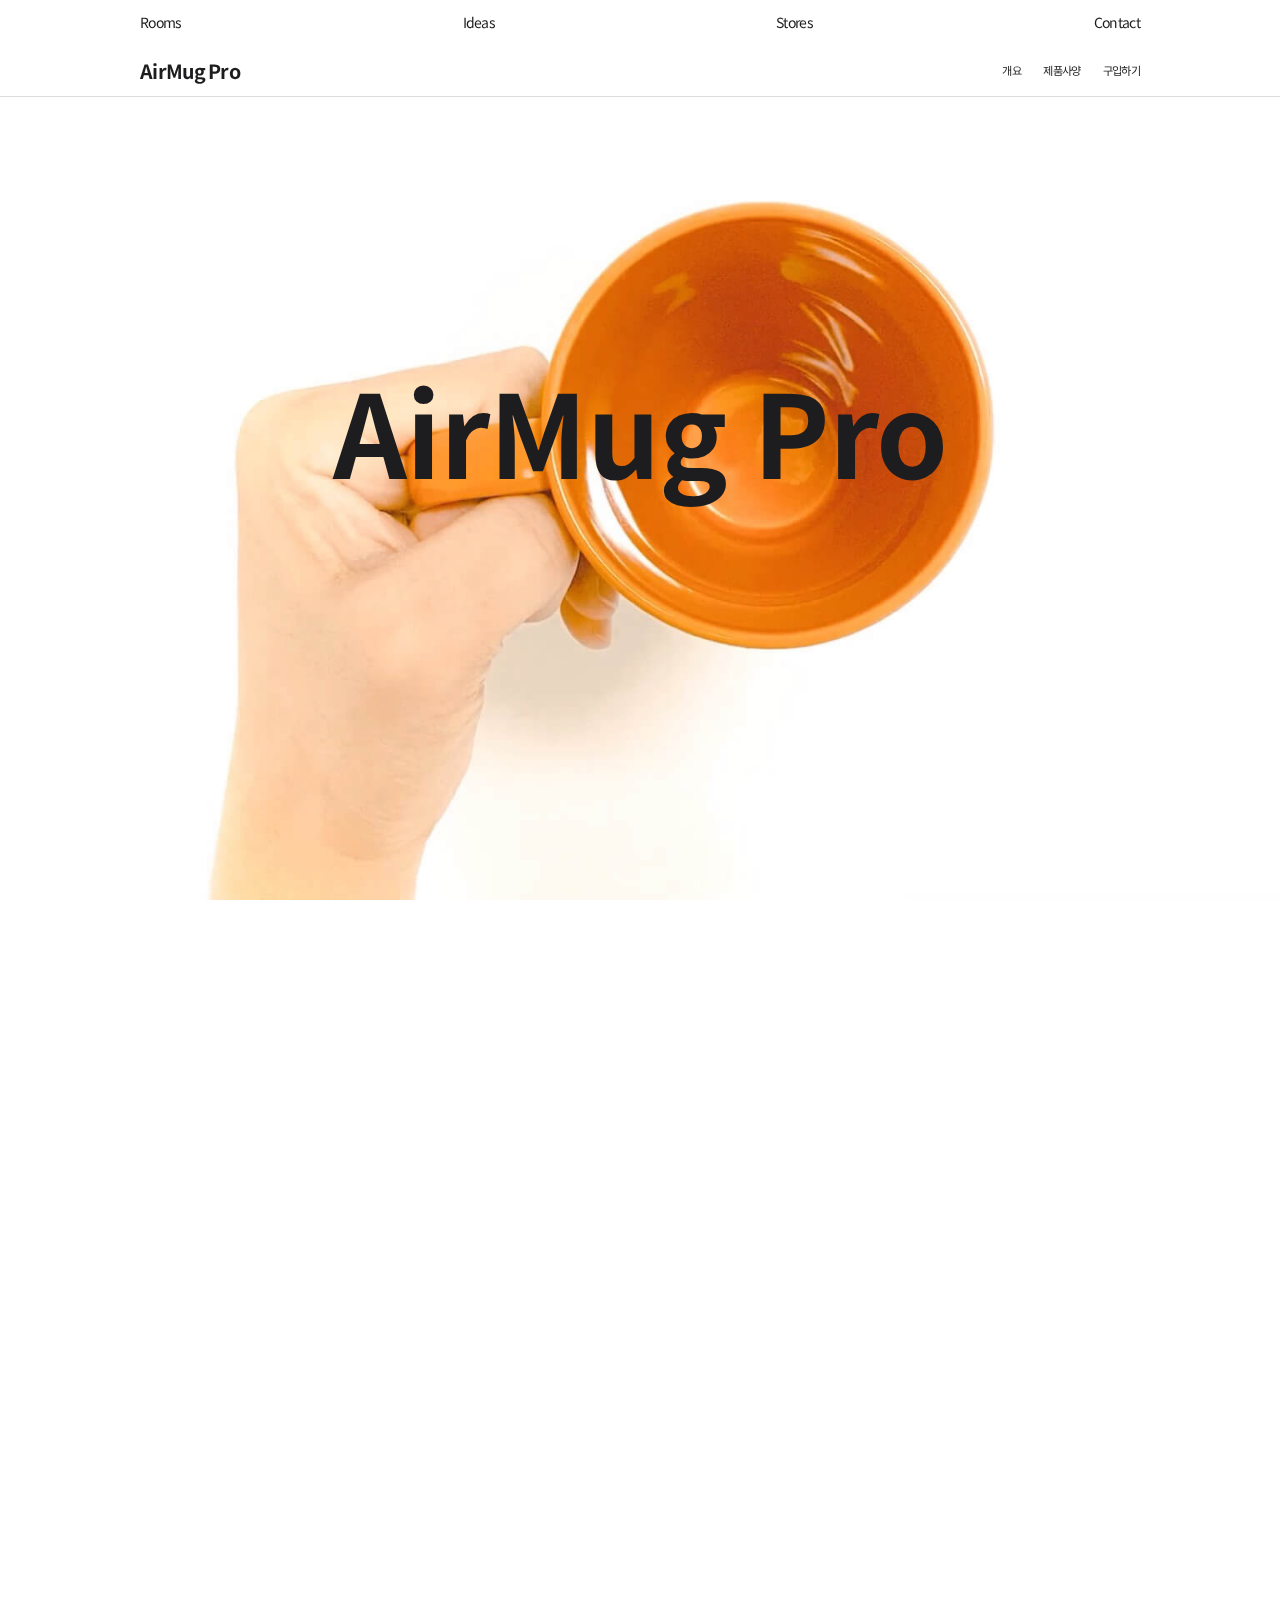
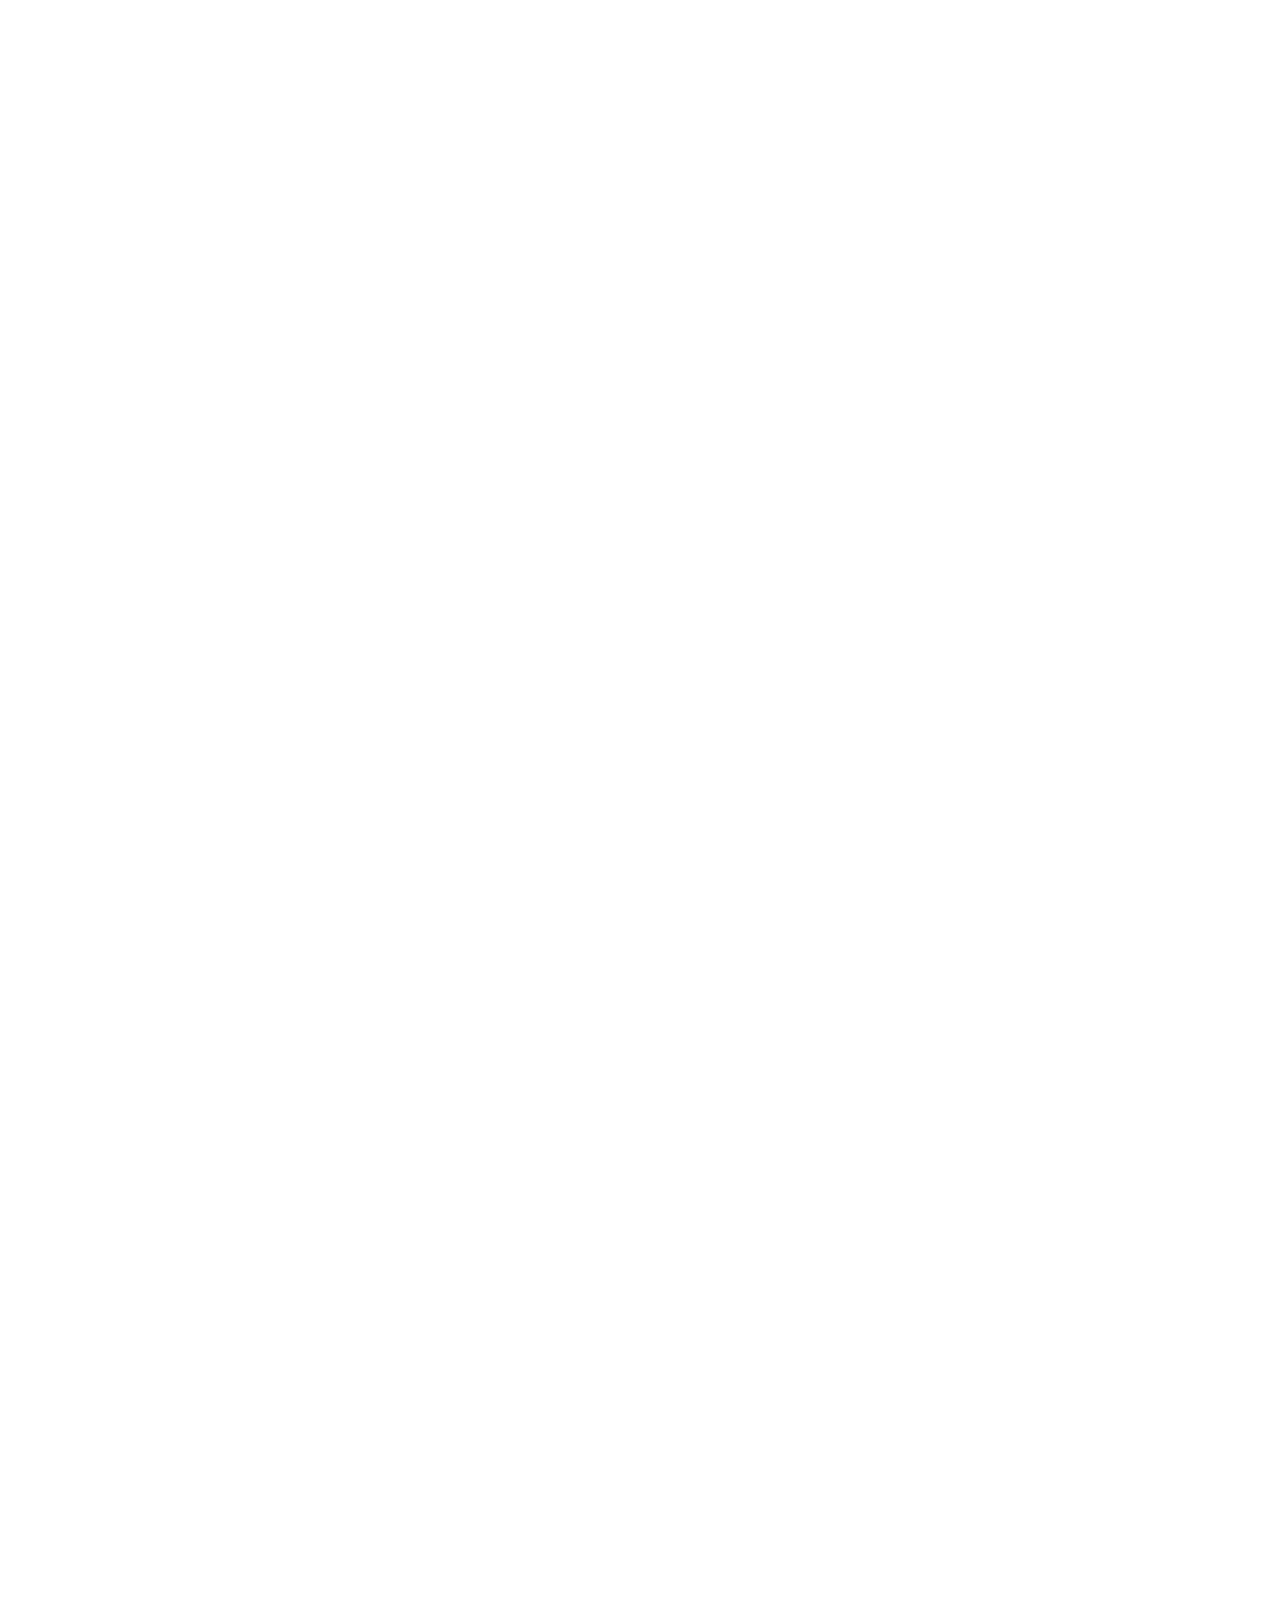
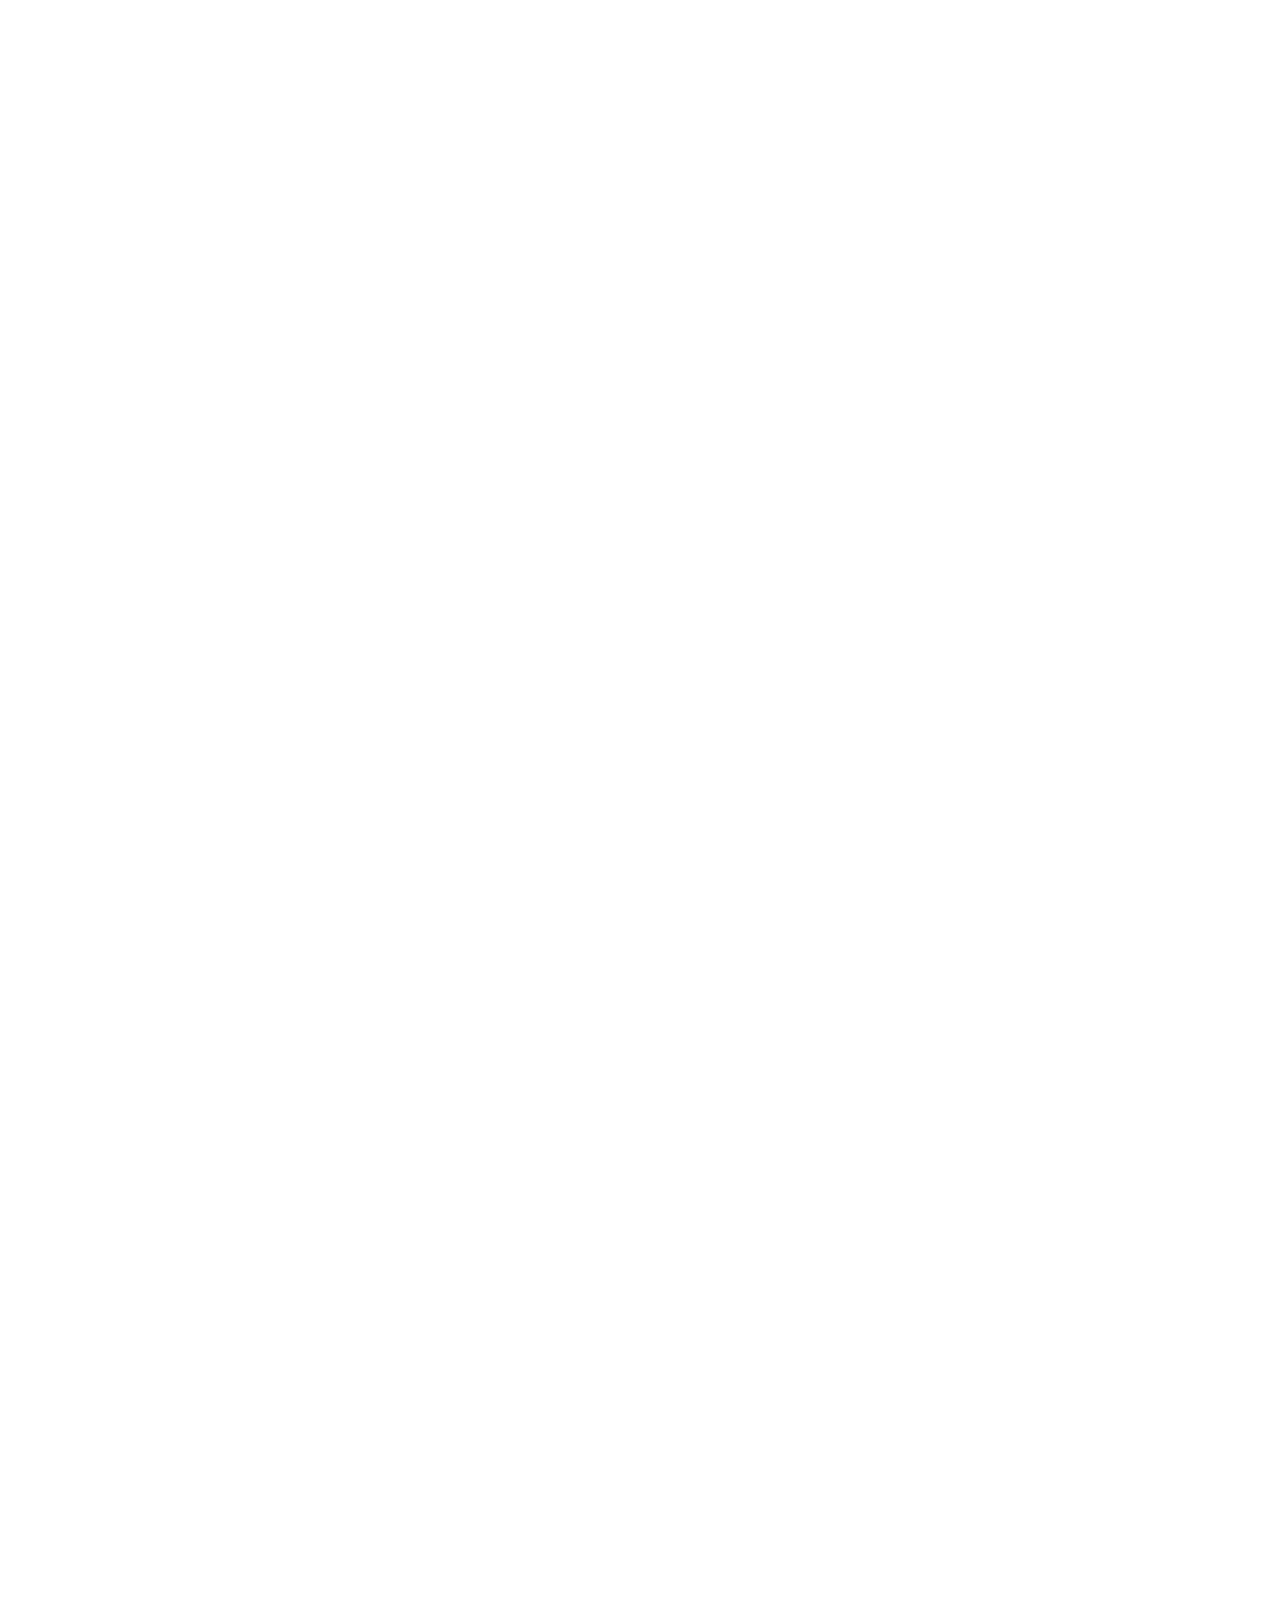
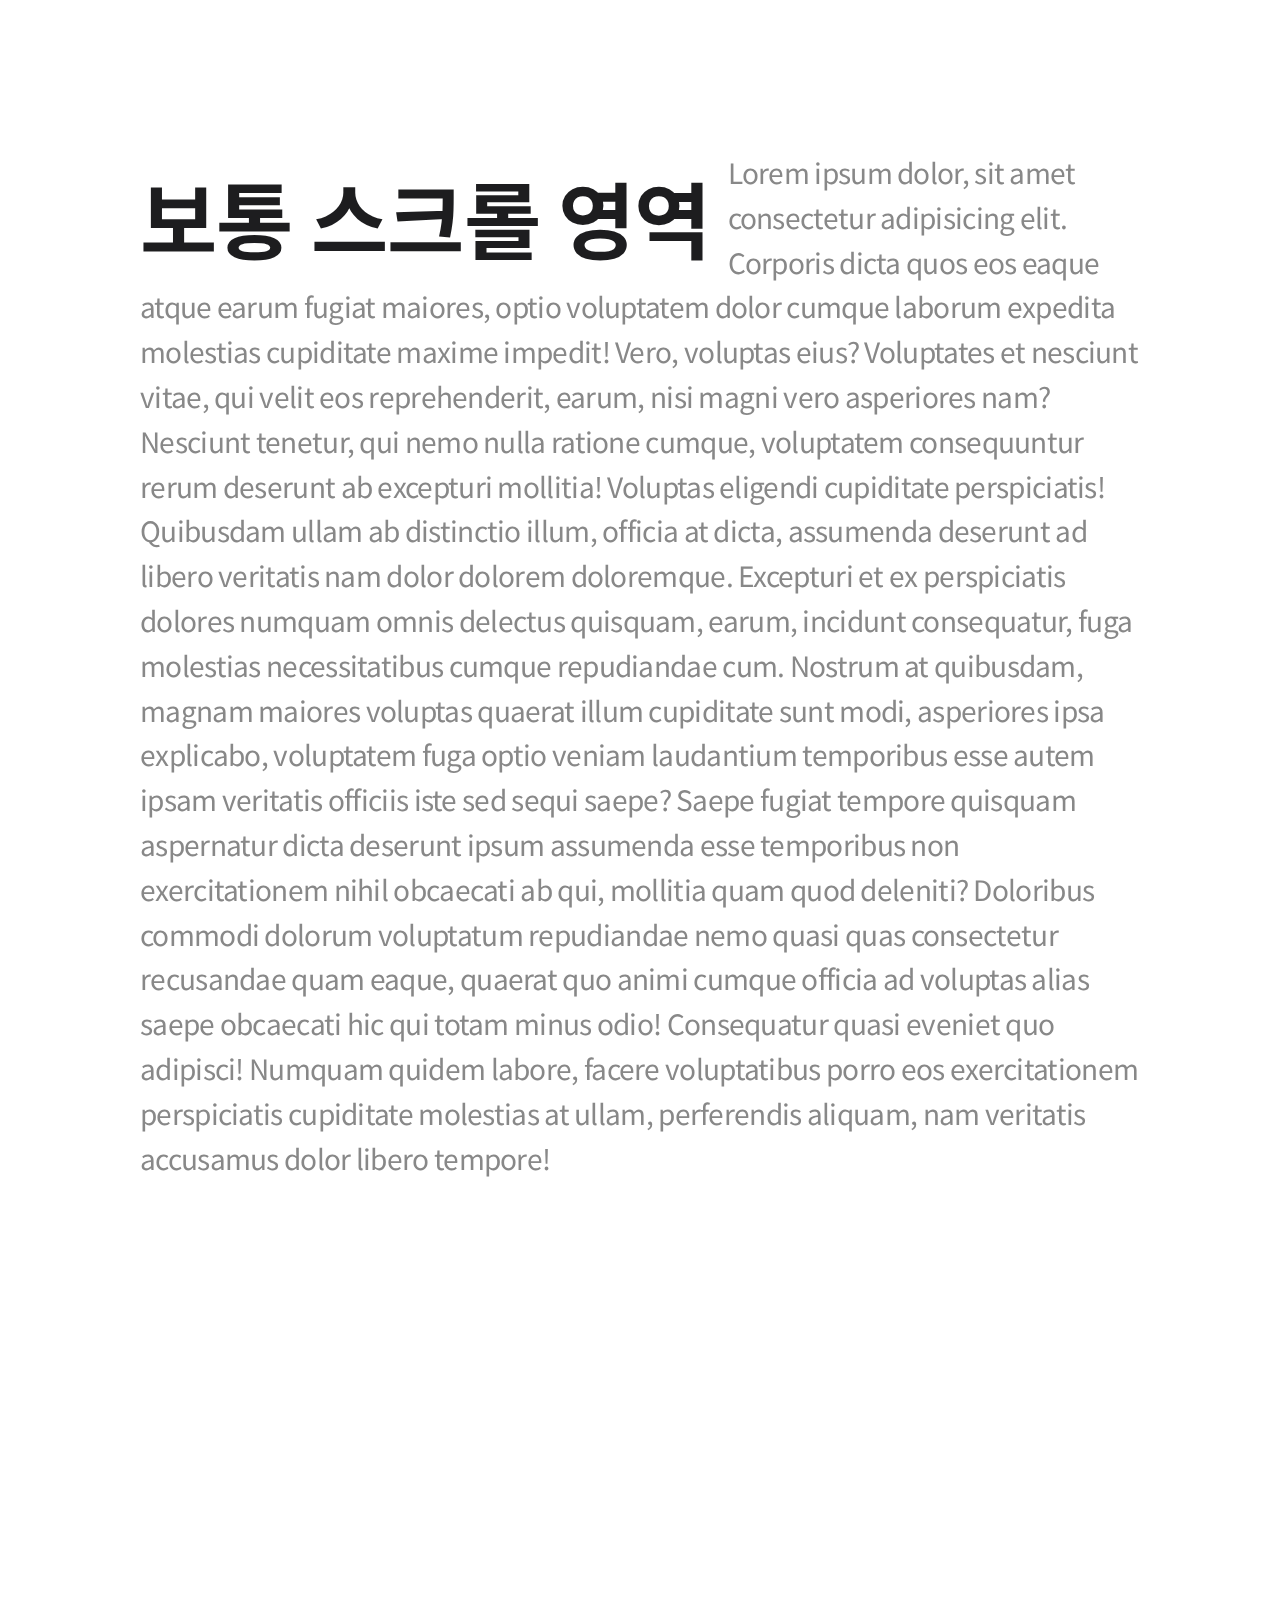
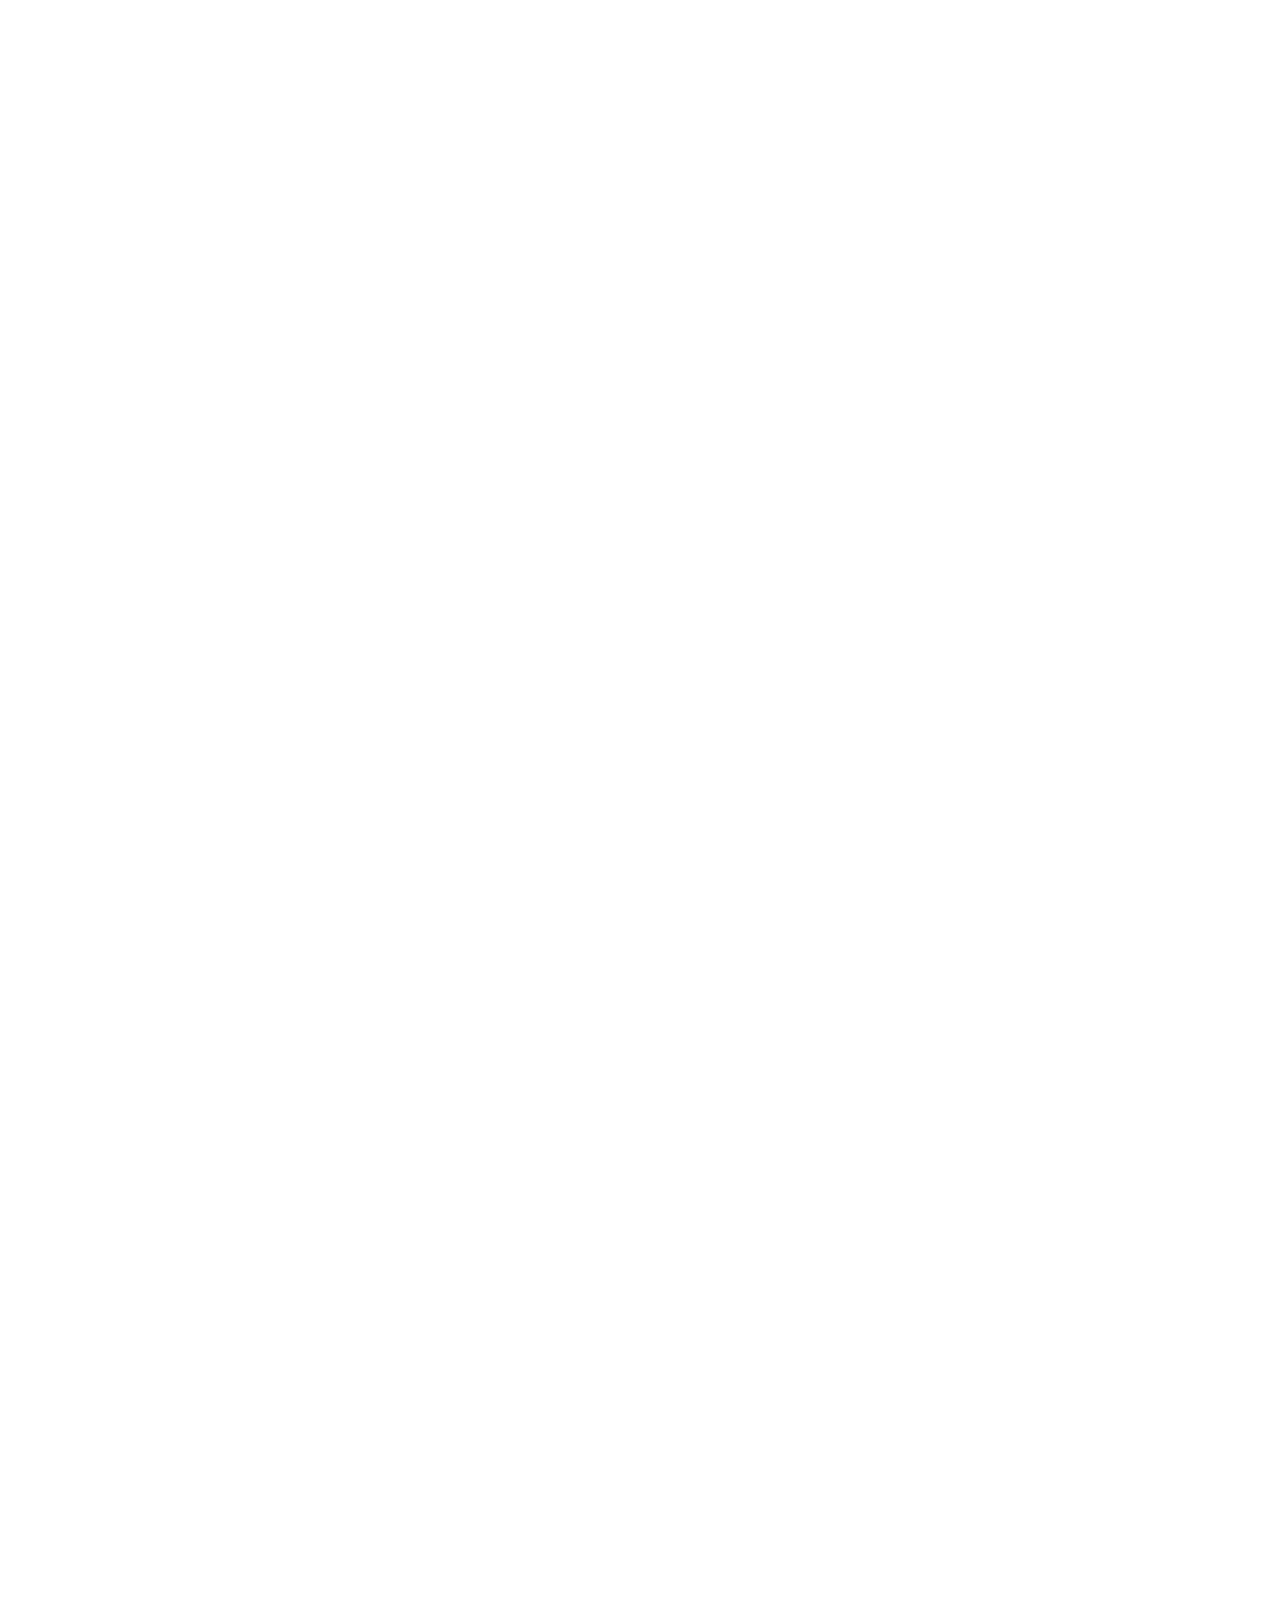
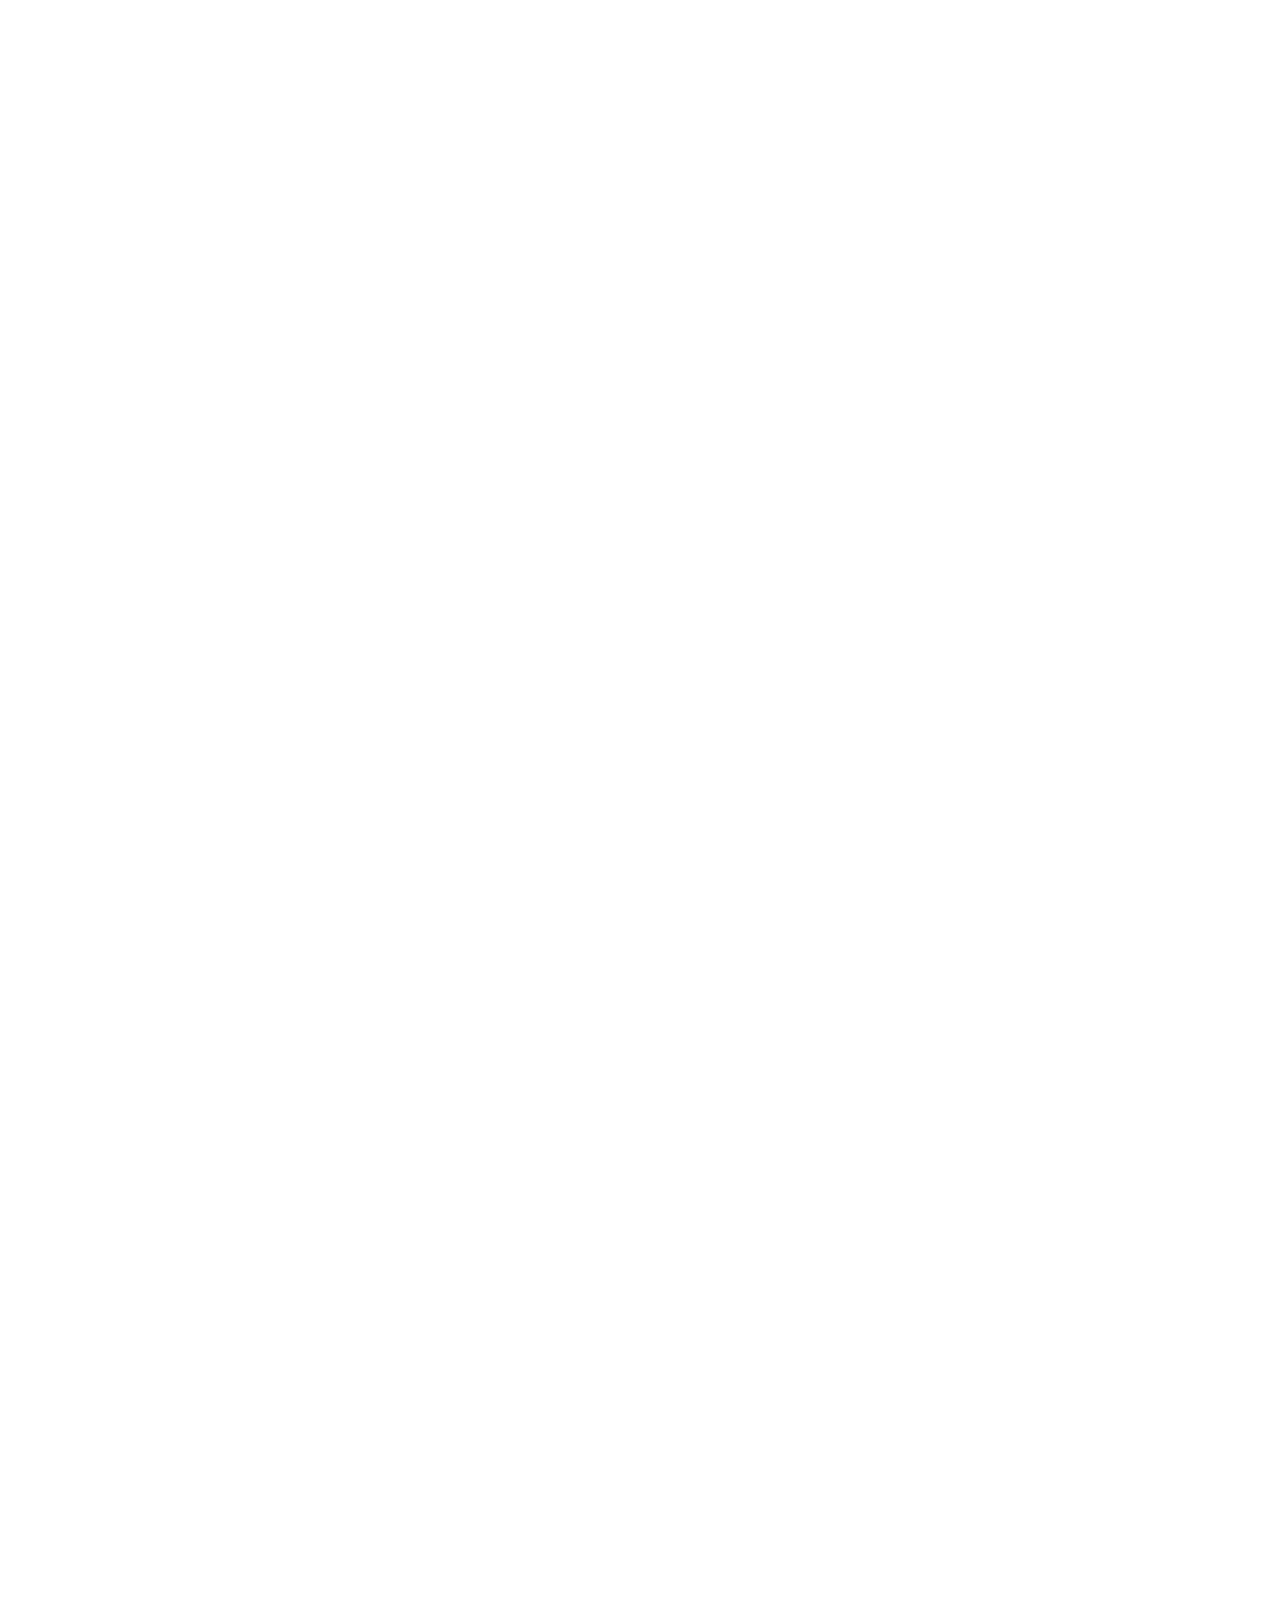
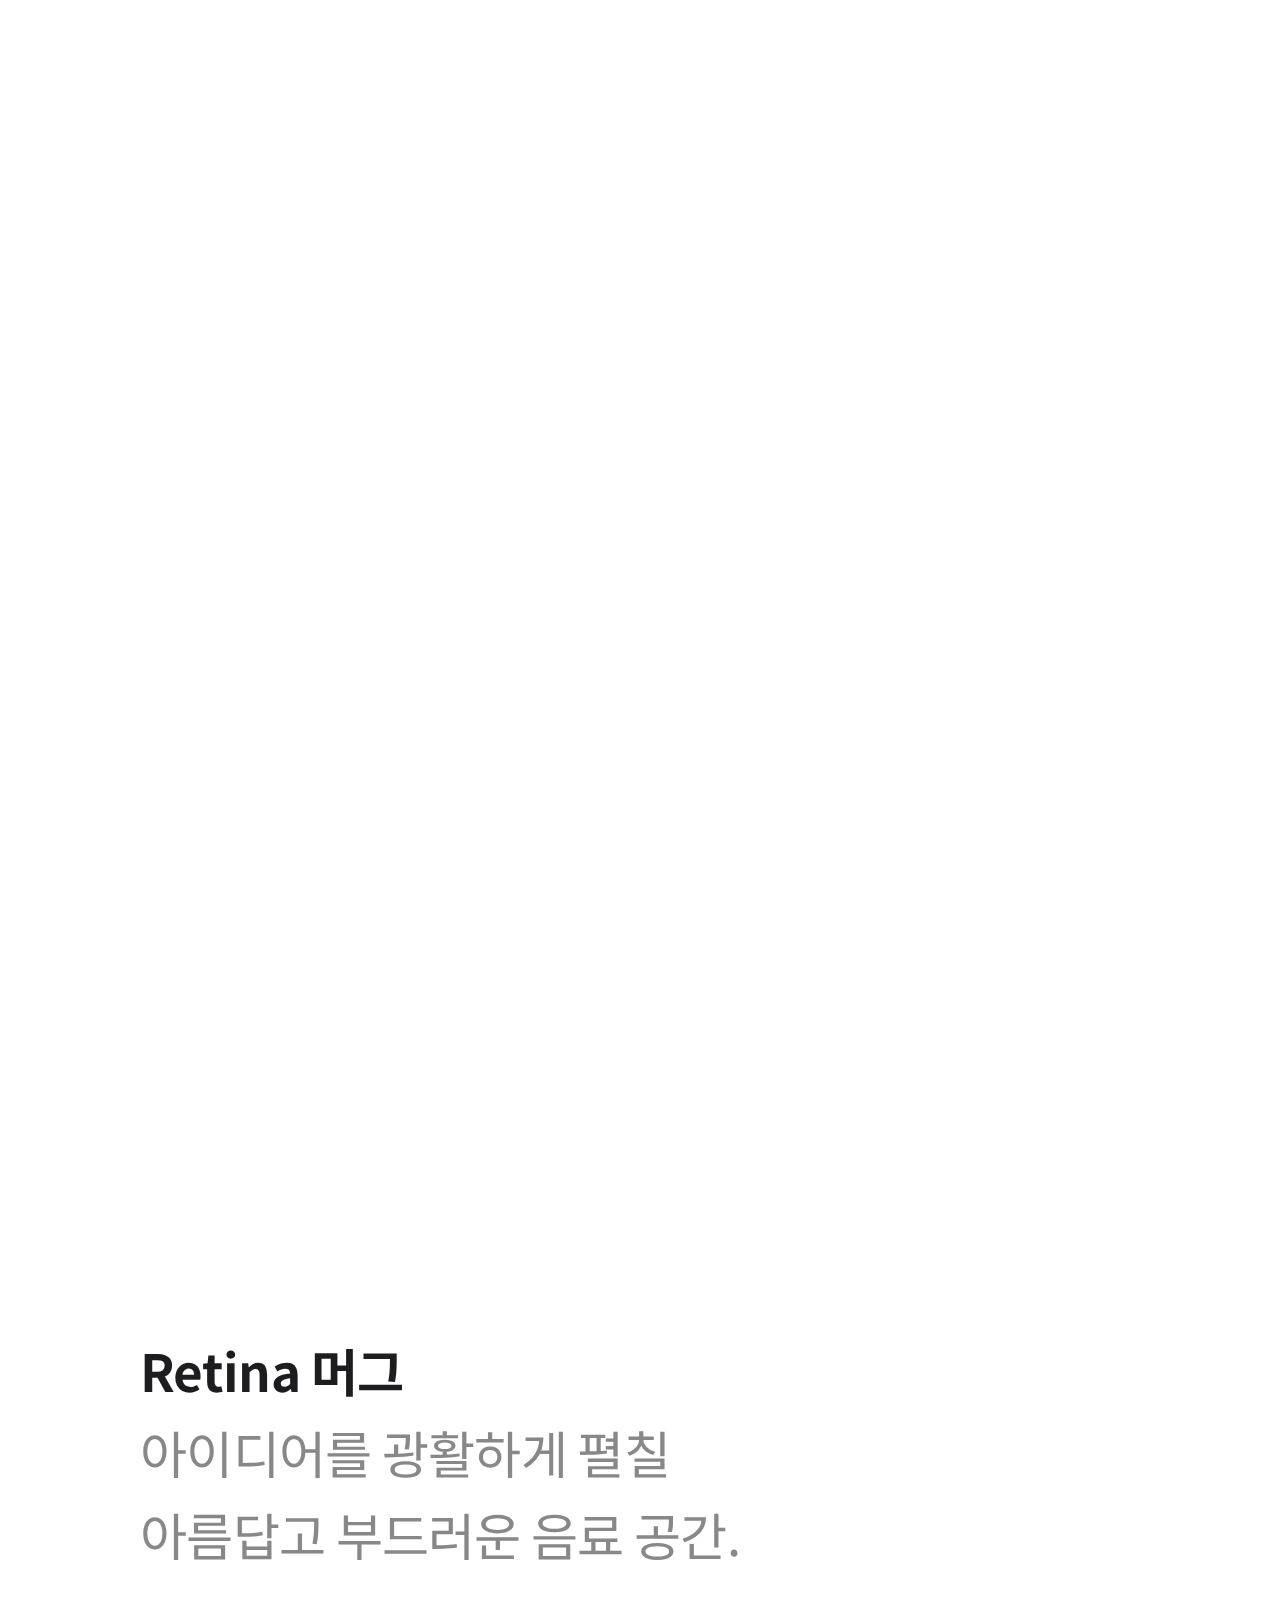
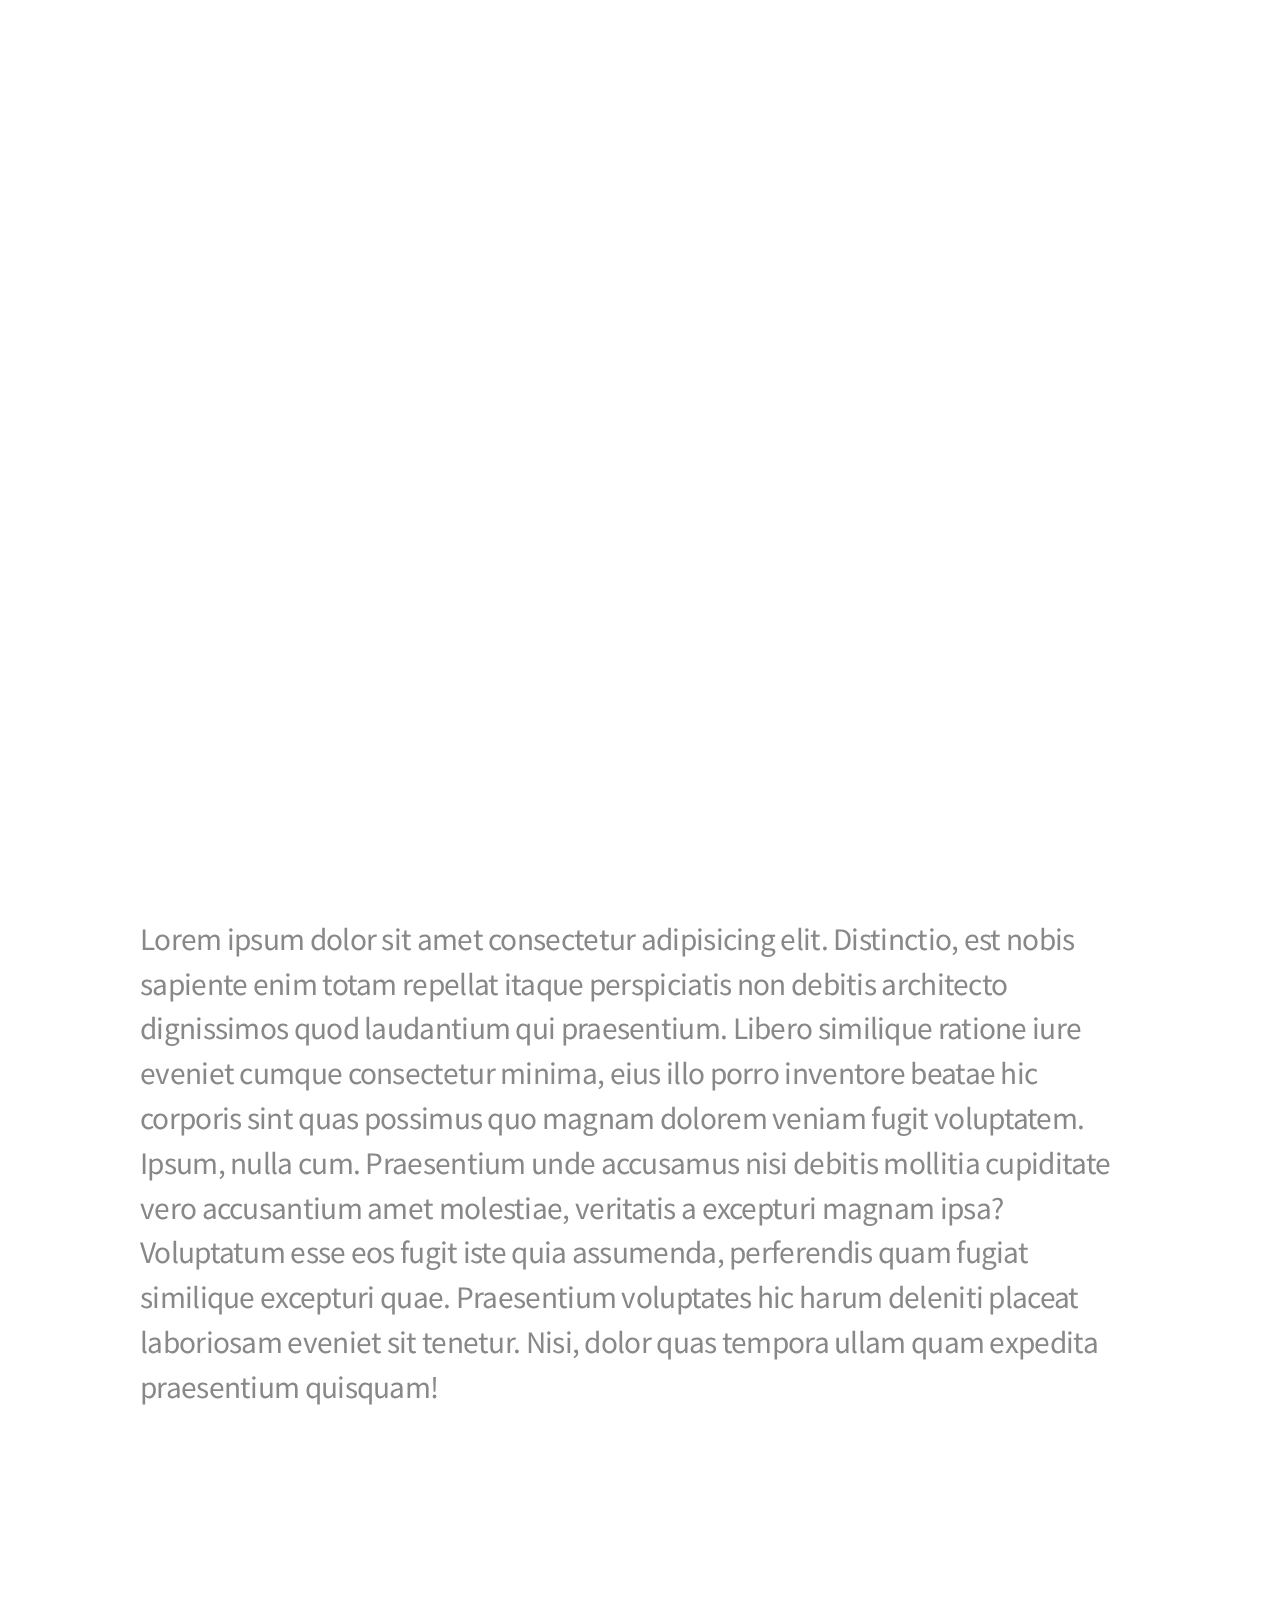
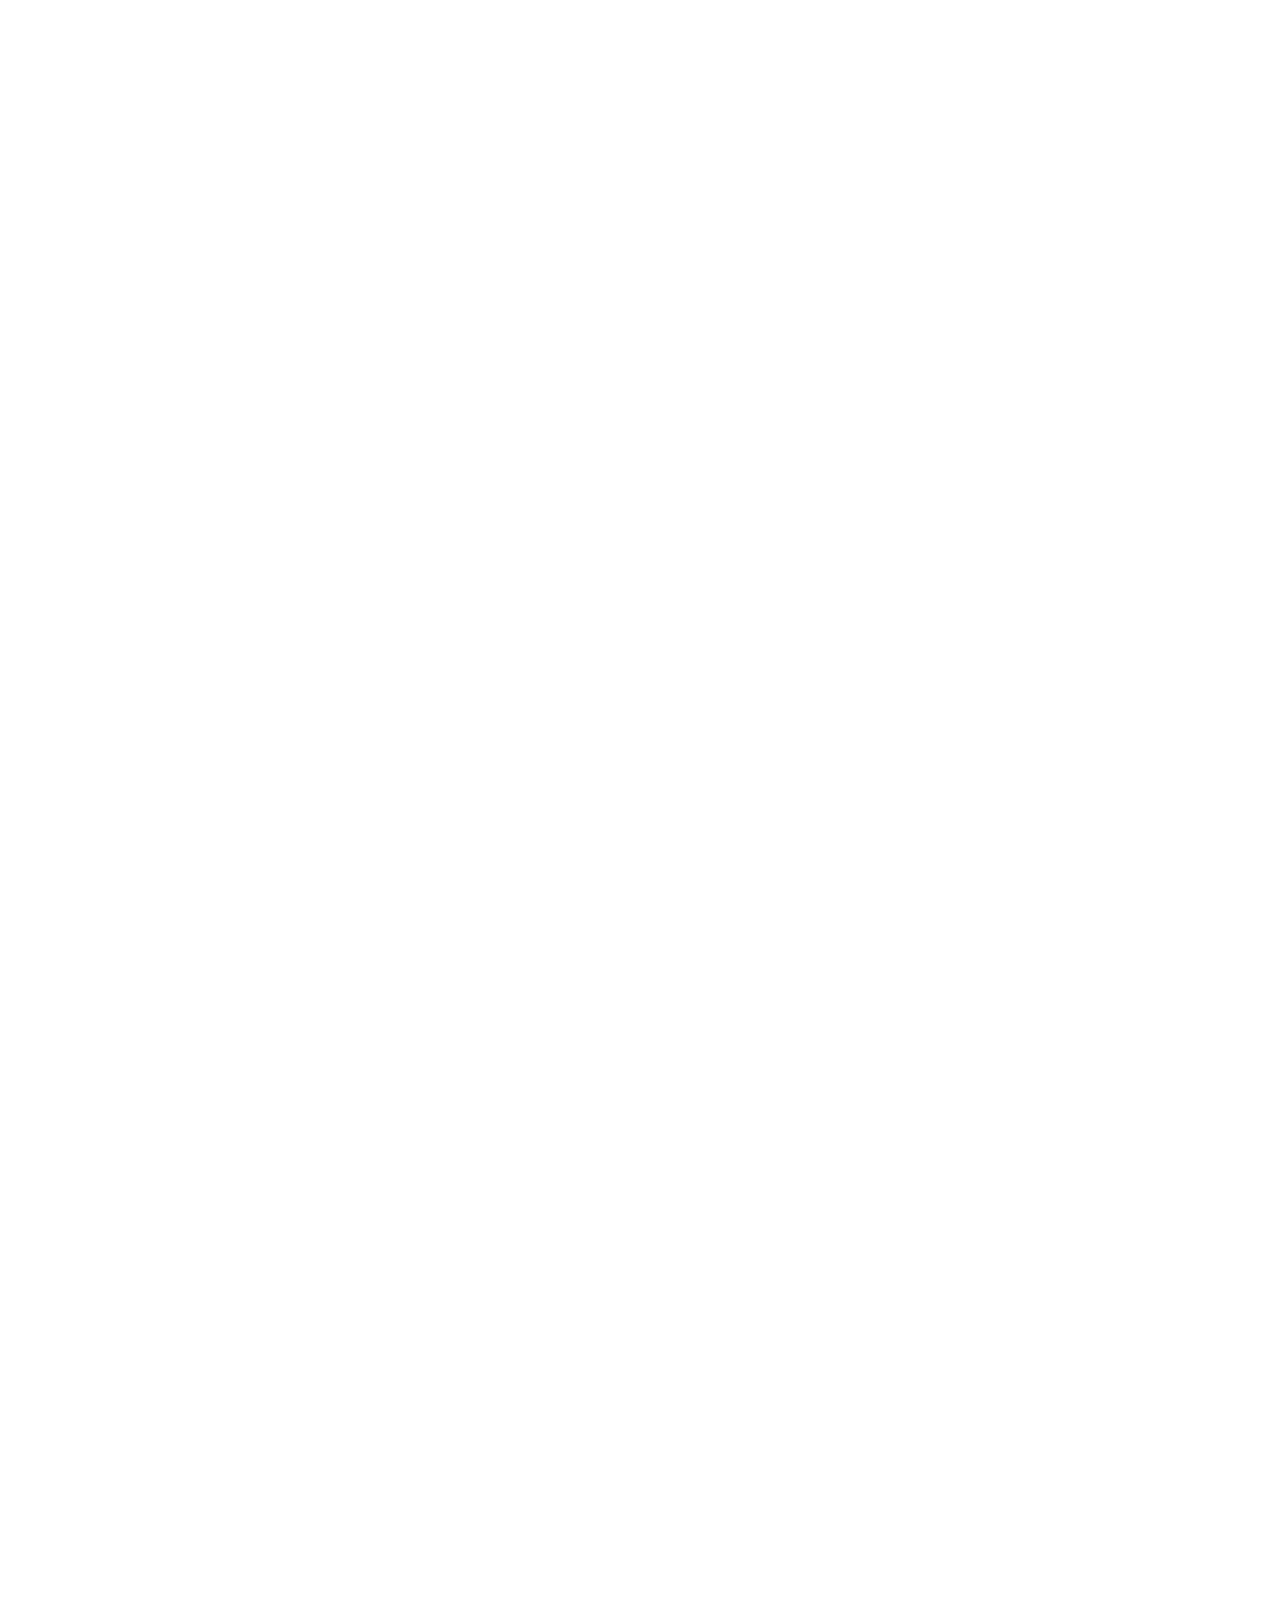
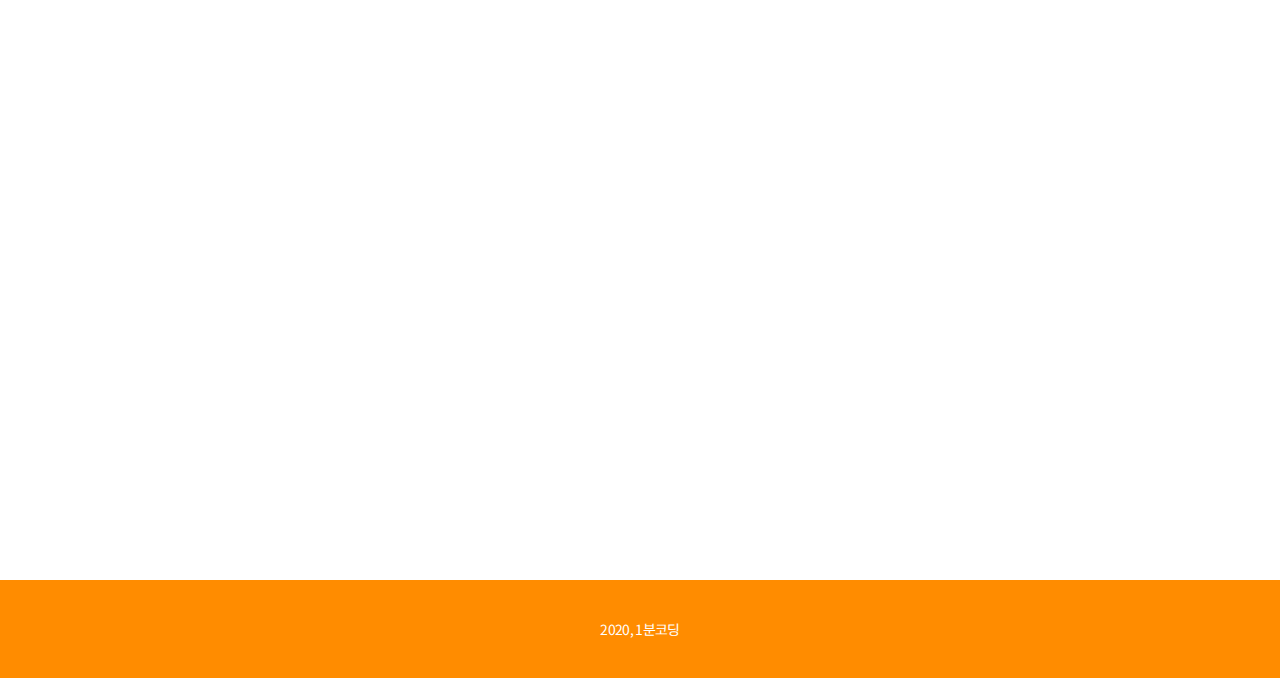
==== index.html @ 4583676a "Rename blank.html to index.html" ====
<!DOCTYPE html>
<html>
  <head>
    <meta charset="UTF-8" />
    <meta name="viewport" content="width=device-width, initial-scale=1.0" />
    <meta http-equiv="X-UA-Compatible" content="ie=edge" />
    <title>AirMug Pro</title>
    <link
      href="https://fonts.googleapis.com/css2?family=Noto+Sans+KR:wght@400;900&display=swap"
      rel="stylesheet"
    />
    <link rel="stylesheet" href="css/default.css" />
    <link rel="stylesheet" href="css/main.css" />
    <script src="js/main.js" defer></script>
  </head>
  <body class="before-load">
    <div class="loading">
      <svg class="loading-circle">
        <circle cx="50%" cy="50%" r="25"></circle>
      </svg>
    </div>
    <div class="container">
      <nav class="global-nav">
        <div class="global-nav-links">
          <a href="#" class="global-nav-item">Rooms</a>
          <a href="#" class="global-nav-item">Ideas</a>
          <a href="#" class="global-nav-item">Stores</a>
          <a href="#" class="global-nav-item">Contact</a>
        </div>
      </nav>
      <nav class="local-nav">
        <div class="local-nav-links">
          <a href="#" class="product-name">AirMug Pro</a>
          <a href="#">개요</a>
          <a href="#">제품사양</a>
          <a href="#">구입하기</a>
        </div>
      </nav>
      <section class="scroll-section" id="scroll-section-0">
        <h1>AirMug Pro</h1>
        <div class="sticky-elem sticky-elem-canvas">
          <canvas id="video-canvas-0" width="1920" height="1080"></canvas>
        </div>
        <div class="sticky-elem main-message a">
          <p>온전히 빠져들게 하는<br />최고급 세라믹</p>
        </div>
        <div class="sticky-elem main-message b">
          <p>주변 맛을 느끼게 해주는<br />주변 맛 허용 모드</p>
        </div>
        <div class="sticky-elem main-message c">
          <p>온전히 편안한<br />맞춤형 손잡이</p>
        </div>
        <div class="sticky-elem main-message d">
          <p>새롭게 입가를<br />찾아온 매혹</p>
        </div>
      </section>
      <section class="scroll-section" id="scroll-section-1">
        <p class="description">
          <strong>보통 스크롤 영역</strong>
          Lorem ipsum dolor, sit amet consectetur adipisicing elit. Corporis
          dicta quos eos eaque atque earum fugiat maiores, optio voluptatem
          dolor cumque laborum expedita molestias cupiditate maxime impedit!
          Vero, voluptas eius? Voluptates et nesciunt vitae, qui velit eos
          reprehenderit, earum, nisi magni vero asperiores nam? Nesciunt
          tenetur, qui nemo nulla ratione cumque, voluptatem consequuntur rerum
          deserunt ab excepturi mollitia! Voluptas eligendi cupiditate
          perspiciatis! Quibusdam ullam ab distinctio illum, officia at dicta,
          assumenda deserunt ad libero veritatis nam dolor dolorem doloremque.
          Excepturi et ex perspiciatis dolores numquam omnis delectus quisquam,
          earum, incidunt consequatur, fuga molestias necessitatibus cumque
          repudiandae cum. Nostrum at quibusdam, magnam maiores voluptas quaerat
          illum cupiditate sunt modi, asperiores ipsa explicabo, voluptatem fuga
          optio veniam laudantium temporibus esse autem ipsam veritatis officiis
          iste sed sequi saepe? Saepe fugiat tempore quisquam aspernatur dicta
          deserunt ipsum assumenda esse temporibus non exercitationem nihil
          obcaecati ab qui, mollitia quam quod deleniti? Doloribus commodi
          dolorum voluptatum repudiandae nemo quasi quas consectetur recusandae
          quam eaque, quaerat quo animi cumque officia ad voluptas alias saepe
          obcaecati hic qui totam minus odio! Consequatur quasi eveniet quo
          adipisci! Numquam quidem labore, facere voluptatibus porro eos
          exercitationem perspiciatis cupiditate molestias at ullam, perferendis
          aliquam, nam veritatis accusamus dolor libero tempore!
        </p>
      </section>
      <section class="scroll-section" id="scroll-section-2">
        <div class="sticky-elem sticky-elem-canvas">
          <canvas id="video-canvas-1" width="1920" height="1080"></canvas>
        </div>
        <div class="sticky-elem main-message a">
          <p>
            <small>편안한 촉감</small>
            입과 하나 되다
          </p>
        </div>
        <div class="sticky-elem desc-message b">
          <p>
            편안한 목넘김을 완성하는 디테일한 여러 구성 요소들, 우리는 이를
            하나하나 새롭게 살피고 재구성하는 과정을 거쳐 새로운 수준의 머그,
            AirMug Pro를 만들었습니다. 입에 뭔가 댔다는 감각은 어느새 사라지고
            오롯이 당신과 음료만 남게 되죠.
          </p>
          <div class="pin"></div>
        </div>
        <div class="sticky-elem desc-message c">
          <p>디자인 앤 퀄리티 오브 스웨덴,<br />메이드 인 차이나</p>
          <div class="pin"></div>
        </div>
      </section>
      <section class="scroll-section" id="scroll-section-3">
        <p class="mid-message">
          <strong>Retina 머그</strong><br />
          아이디어를 광활하게 펼칠<br />
          아름답고 부드러운 음료 공간.
        </p>
        <canvas class="image-blend-canvas" width="1920" height="1080"></canvas>
        <p class="canvas-caption">
          Lorem ipsum dolor sit amet consectetur adipisicing elit. Distinctio,
          est nobis sapiente enim totam repellat itaque perspiciatis non debitis
          architecto dignissimos quod laudantium qui praesentium. Libero
          similique ratione iure eveniet cumque consectetur minima, eius illo
          porro inventore beatae hic corporis sint quas possimus quo magnam
          dolorem veniam fugit voluptatem. Ipsum, nulla cum. Praesentium unde
          accusamus nisi debitis mollitia cupiditate vero accusantium amet
          molestiae, veritatis a excepturi magnam ipsa? Voluptatum esse eos
          fugit iste quia assumenda, perferendis quam fugiat similique excepturi
          quae. Praesentium voluptates hic harum deleniti placeat laboriosam
          eveniet sit tenetur. Nisi, dolor quas tempora ullam quam expedita
          praesentium quisquam!
        </p>
      </section>
      <footer class="footer">2020, 1분코딩</footer>
    </div>
  </body>
</html>
---- css/default.css ----
@charset 'utf-8';

html {
	font-family: 'Apple SD Gothic Neo', Roboto, 'Noto Sans KR', NanumGothic, 'Malgun Gothic', sans-serif;
	line-height: 1.2;
	word-wrap: break-word;
}
body {
	-webkit-font-smoothing: antialiased;
}
html, body, div, span, applet, object, iframe,
h1, h2, h3, h4, h5, h6, p, blockquote, pre,
a, abbr, acronym, address, big, cite, code,
del, dfn, em, img, ins, kbd, q, s, samp,
small, strike, strong, sub, sup, tt, var,
b, u, i, center,
dl, dt, dd, ol, ul, li,
fieldset, form, label, legend,
table, caption, tbody, tfoot, thead, tr, th, td,
article, aside, canvas, details, embed,
figure, figcaption, footer, header, hgroup,
menu, nav, output, ruby, section, summary,
time, mark, audio, video {
	margin: 0;
	padding: 0;
	border: 0;
}
article, aside, details, figcaption, figure, footer, header, hgroup, menu, nav, section {
	display: block;
}
div, span, article, section, header, footer, aside, p, ul, li, fieldset, legend, label, a, nav, form {
	box-sizing: border-box;
}
ol, ul, li {
	list-style: none;
}
table {
	border-collapse: collapse;
	border-spacing: 0;
}
img {
	max-width: 100%;
	height: auto;
	border: 0;
}
button {
	border: 0;
	background: transparent;
	cursor: pointer;
}
---- css/main.css ----
@charset 'utf-8';

html {
  font-family: "Noto Sans KR", sans-serif;
  font-size: 14px;
}

body {
  overflow-x: hidden;
  color: rgb(29, 29, 31);
  letter-spacing: -0.05em;
  background-color: white;
}

p {
  line-height: 1.6;
}

a {
  color: rgb(29, 29, 31);
  text-decoration: none;
}

.global-nav {
  position: absolute;
  top: 0;
  left: 0;
  z-index: 10;
  width: 100%;
  height: 44px;
  padding: 0 1rem;
}

.local-nav {
  position: absolute;
  top: 45px;
  left: 0;
  z-index: 11;
  width: 100%;
  height: 52px;
  padding: 0 1rem;
  border-bottom: 1px solid #ddd;
}

.local-nav-sticky .local-nav {
  position: fixed;
  top: 0;
  background-color: rgba(255, 255, 255, 0.1);
  backdrop-filter: saturate(180%) blur(15px);
}

.global-nav-links,
.local-nav-links {
  display: flex;
  align-items: center;
  max-width: 1000px;
  height: 100%;
  margin: 0 auto;
}
.global-nav-links {
  justify-content: space-between;
}
.local-nav-links .product-name {
  margin-right: auto;
  font-size: 1.4rem;
  font-weight: bold;
}
.local-nav-links a {
  font-size: 0.8rem;
}
.local-nav-links a:not(.product-name) {
  margin-left: 2em;
}

.scroll-section {
  position: relative;
  padding-top: 50vh;
}

#scroll-section-0 h1 {
  position: relative;
  top: -10vh;
  z-index: 5;
  font-size: 4rem;
  text-align: center;
}

.main-message {
  display: flex;
  align-items: center;
  justify-content: center;
  top: 35vh;
  margin: 5px 0;
  height: 3em;
  font-size: 2.5rem;
  opacity: 0;
}

.main-message p {
  font-weight: bold;
  text-align: center;
  line-height: 1.2;
}

.main-message small {
  display: block;
  margin-bottom: 0.5em;
  font-size: 1.2rem;
}

#scroll-section-2 .main-message {
  font-size: 3.5rem;
}

.description {
  max-width: 1000px;
  margin: 0 auto;
  padding: 0 1rem;
  font-size: 1.2rem;
  color: #888;
}

.description strong {
  float: left;
  margin-right: 0.2em;
  font-size: 3rem;
  color: rgb(29, 29, 31);
}

.desc-message {
  width: 50%;
  font-weight: bold;
  opacity: 0;
}

.pin {
  width: 1px;
  height: 100px;
  background: rgb(29, 29, 31);
}

#scroll-section-2 .b {
  top: 10%;
  left: 40%;
}

#scroll-section-2 .c {
  top: 15%;
  left: 45%;
}

.mid-message {
  max-width: 1000px;
  margin: 0 auto;
  padding: 0 1rem;
  font-size: 2rem;
  color: #888;
}

.mid-message strong {
  color: rgb(29, 29, 31);
}

.canvas-caption {
  max-width: 1000px;
  margin: -5em auto 0;
  padding: 0 1rem;
  font-size: 1.2rem;
  color: #888;
}

.footer {
  display: flex;
  align-items: center;
  justify-content: center;
  height: 7rem;
  color: white;
  background: darkorange;
}

.sticky-elem {
  display: none;
  position: fixed;
  left: 0;
  width: 100%;
}

.sticky-elem-canvas {
  top: 0;
  height: 100%;
}

.sticky-elem-canvas canvas {
  position: absolute;
  top: 50%;
  left: 50%;
}

#scroll-section-3 {
  display: flex;
  flex-direction: column;
  align-items: center;
}

.image-blend-canvas.sticky {
  position: fixed;
  top: 0;
}

#show-scene-0 #scroll-section-0 .sticky-elem,
#show-scene-1 #scroll-section-1 .sticky-elem,
#show-scene-2 #scroll-section-2 .sticky-elem,
#show-scene-3 #scroll-section-3 .sticky-elem {
  display: block;
}

.loading {
  display: flex;
  align-items: center;
  justify-content: center;
  position: fixed;
  top: 0;
  right: 0;
  bottom: 0;
  left: 0;
  z-index: 100;
  background: white;
  opacity: 0;
  transition: 0.5;
}

.before-load .loading {
  opacity: 1;
}

@keyframes loading-spin {
  100% {
    transform: rotate(360deg);
  }
}

@keyframes loading-circle-ani {
  0% {
    stroke-dashoffset: 157;
  }
  75% {
    stroke-dashoffset: -147;
  }
  100% {
    stroke-dashoffset: -157;
  }
}

.loading-circle {
  width: 54px;
  height: 54px;
  animation: loading-spin 3s infinite;
}

.loading-circle circle {
  stroke: black;
  stroke-width: 4;
  /* getTotalLength()로 stroke의 길이를 얻어올 수 있음 */
  stroke-dasharray: 157;
  stroke-dashoffset: -157;
  fill: transparent;
  animation: loading-circle-ani 1s infinite;
}

@media (min-width: 1024px) {
  #scroll-section-0 h1 {
    font-size: 9vw;
  }
  .main-message {
    font-size: 4vw;
  }
  .description {
    padding: 0;
    font-size: 2rem;
  }
  .description strong {
    font-size: 6rem;
  }
  #scroll-section-2 .main-message {
    font-size: 6vw;
  }
  .main-message small {
    font-size: 1.5vw;
  }
  .desc-message {
    width: 20%;
  }

  #scroll-section-2 .b {
    top: 20%;
    left: 53%;
  }

  #scroll-section-2 .c {
    left: 55%;
  }

  .mid-message {
    width: 1000px;
    padding: 0;
    font-size: 4vw;
  }
  .canvas-caption {
    padding: 0;
    font-size: 2rem;
  }
}
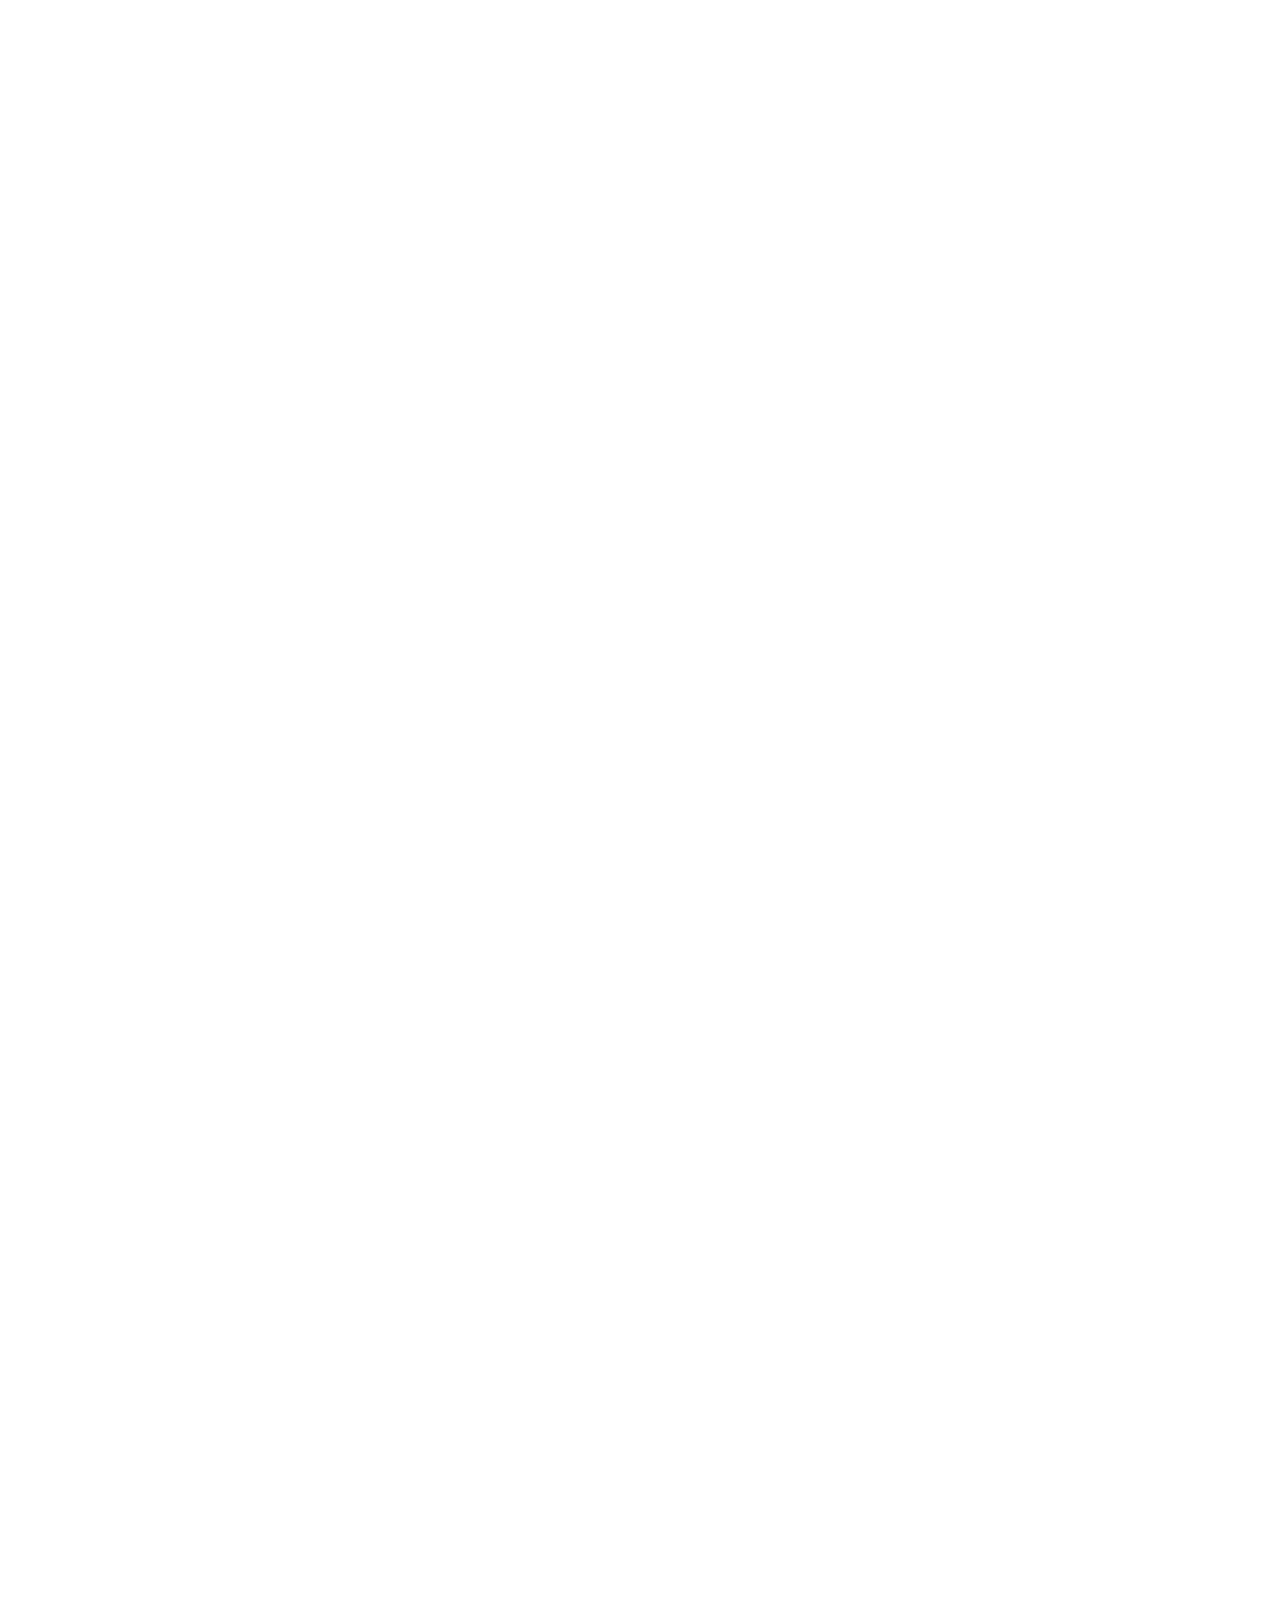
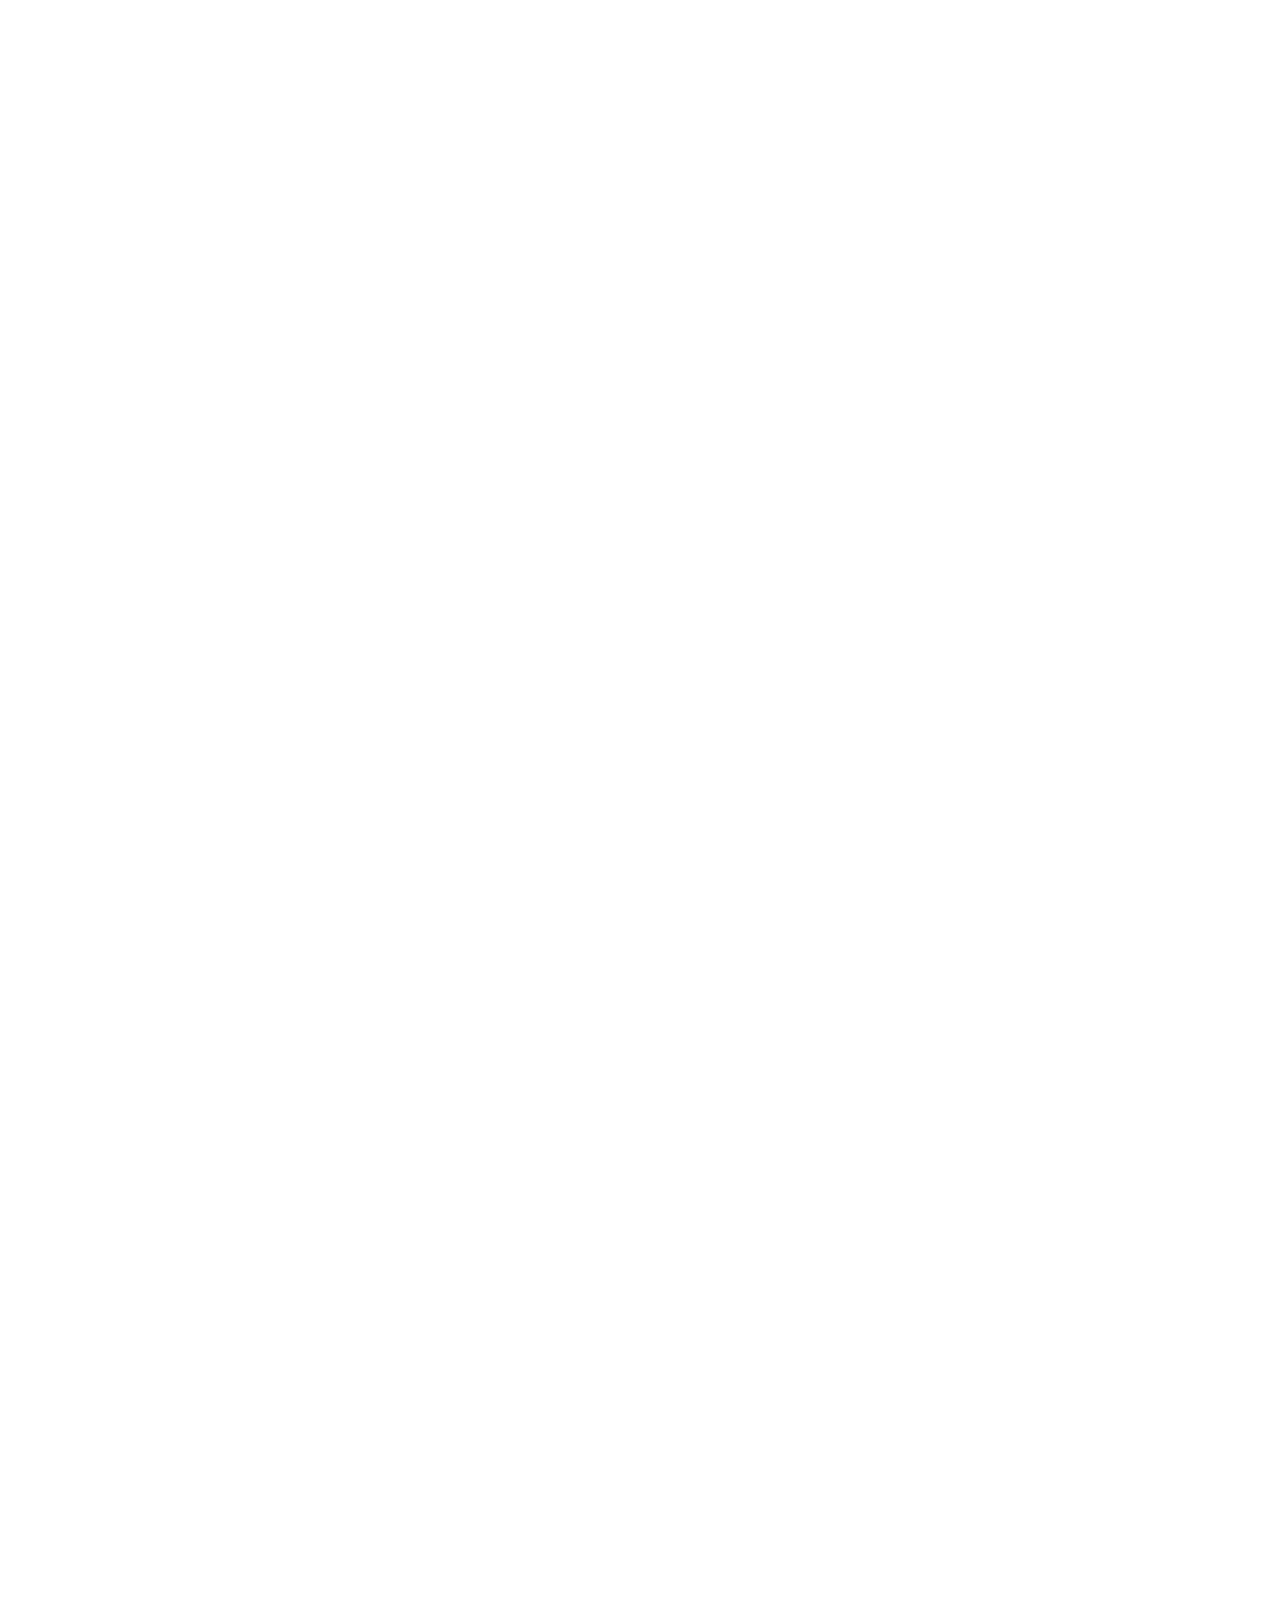
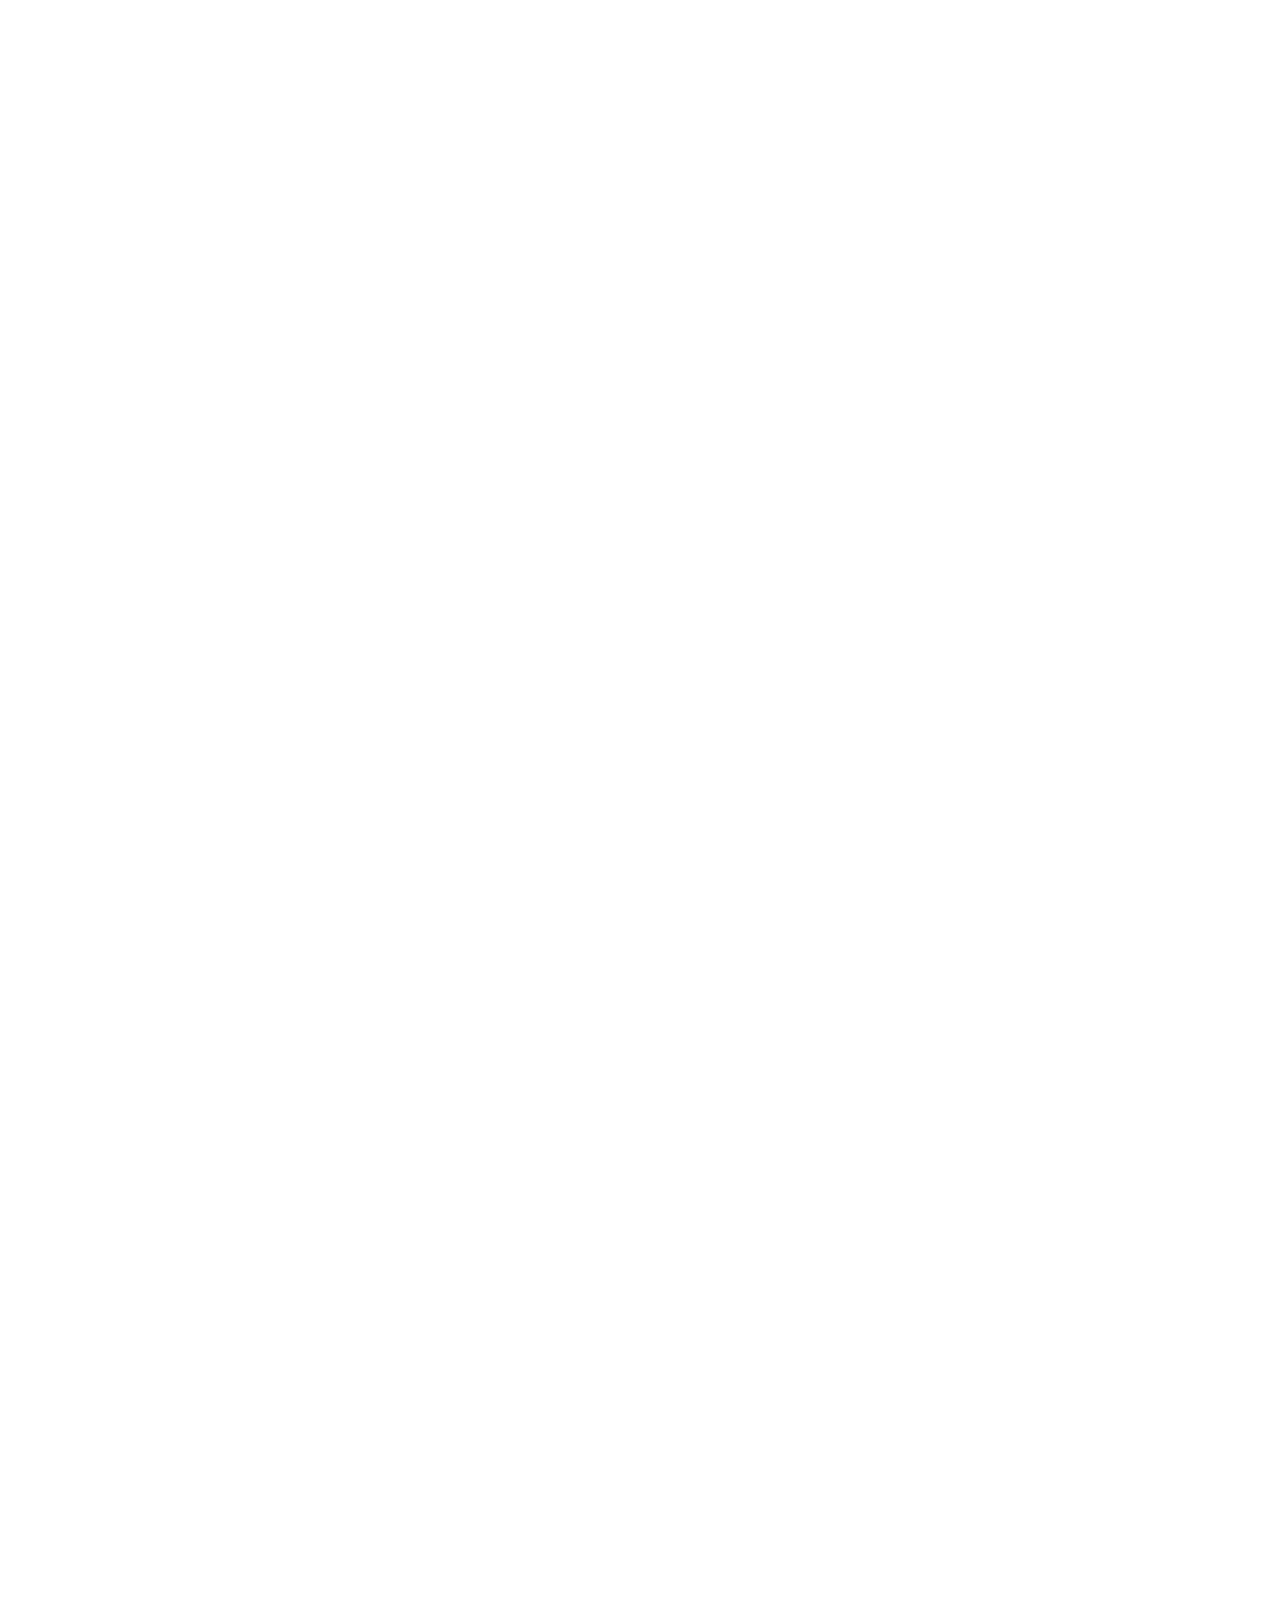
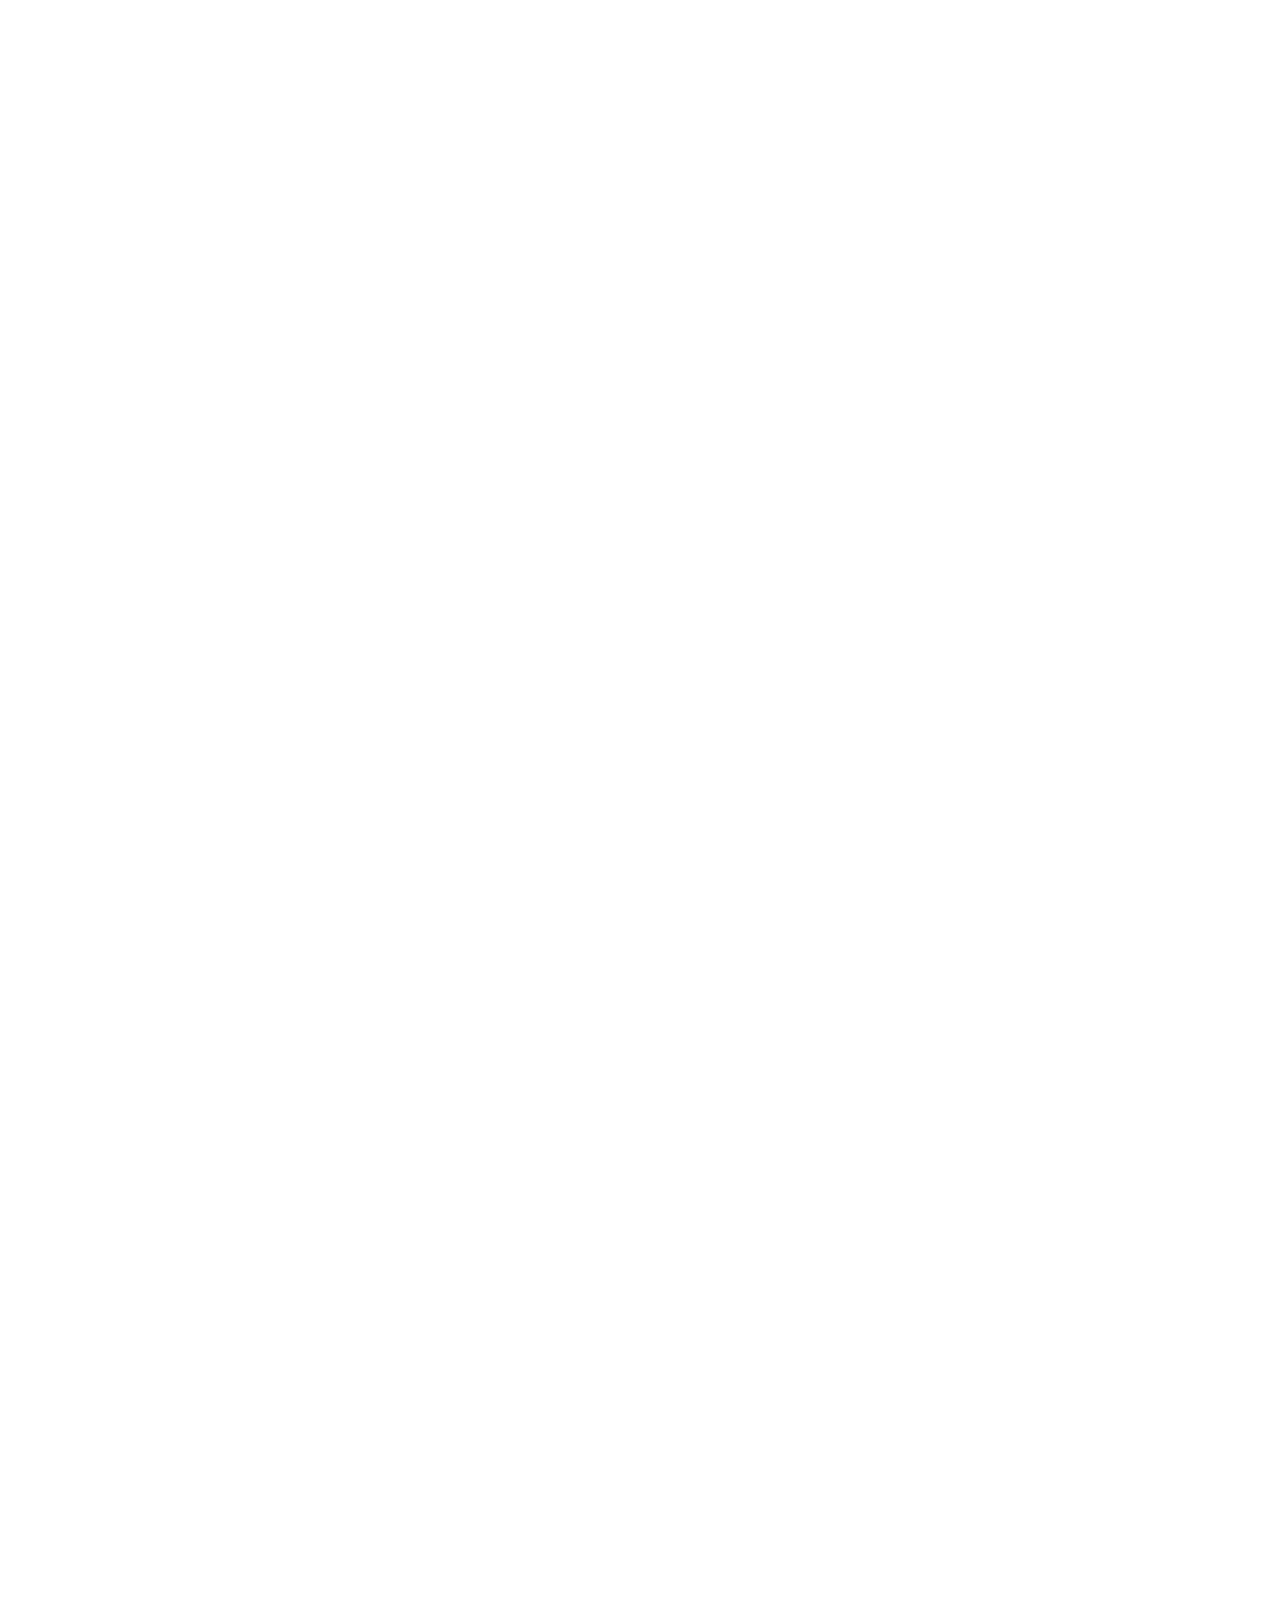
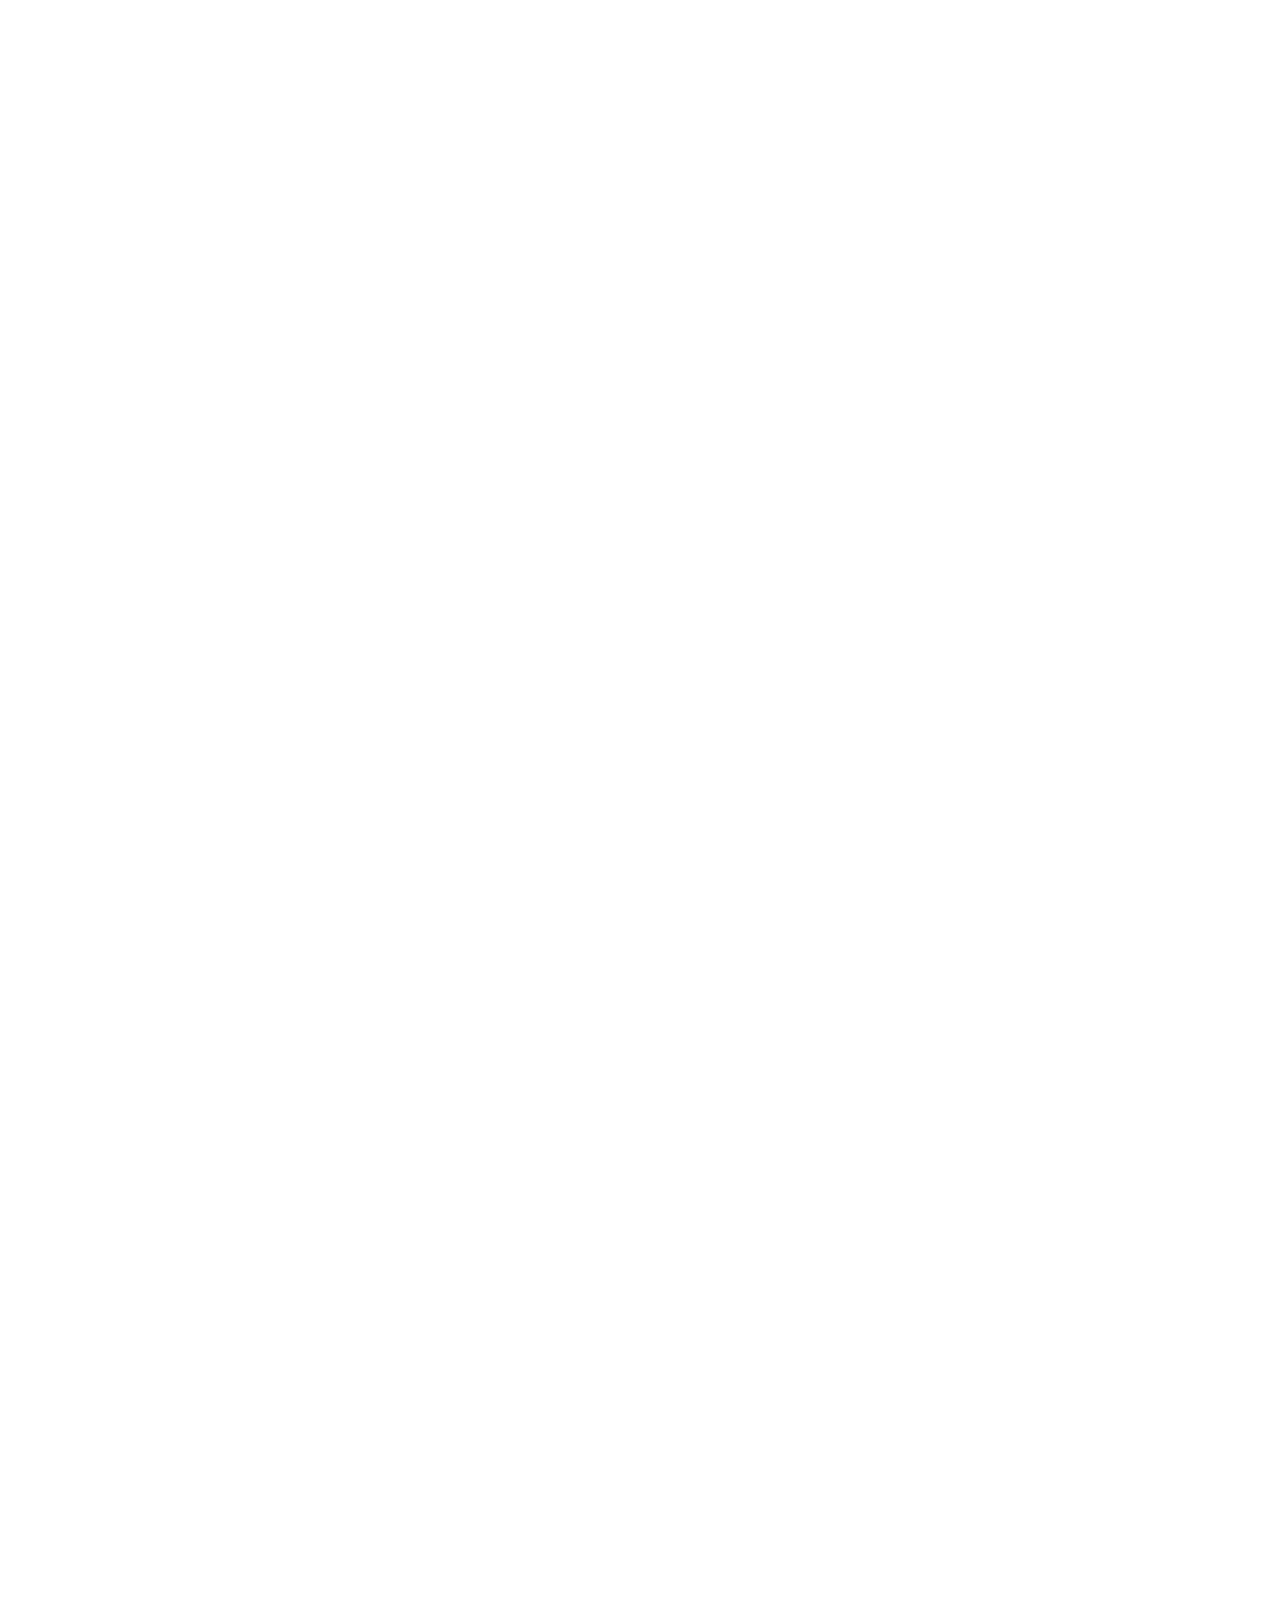
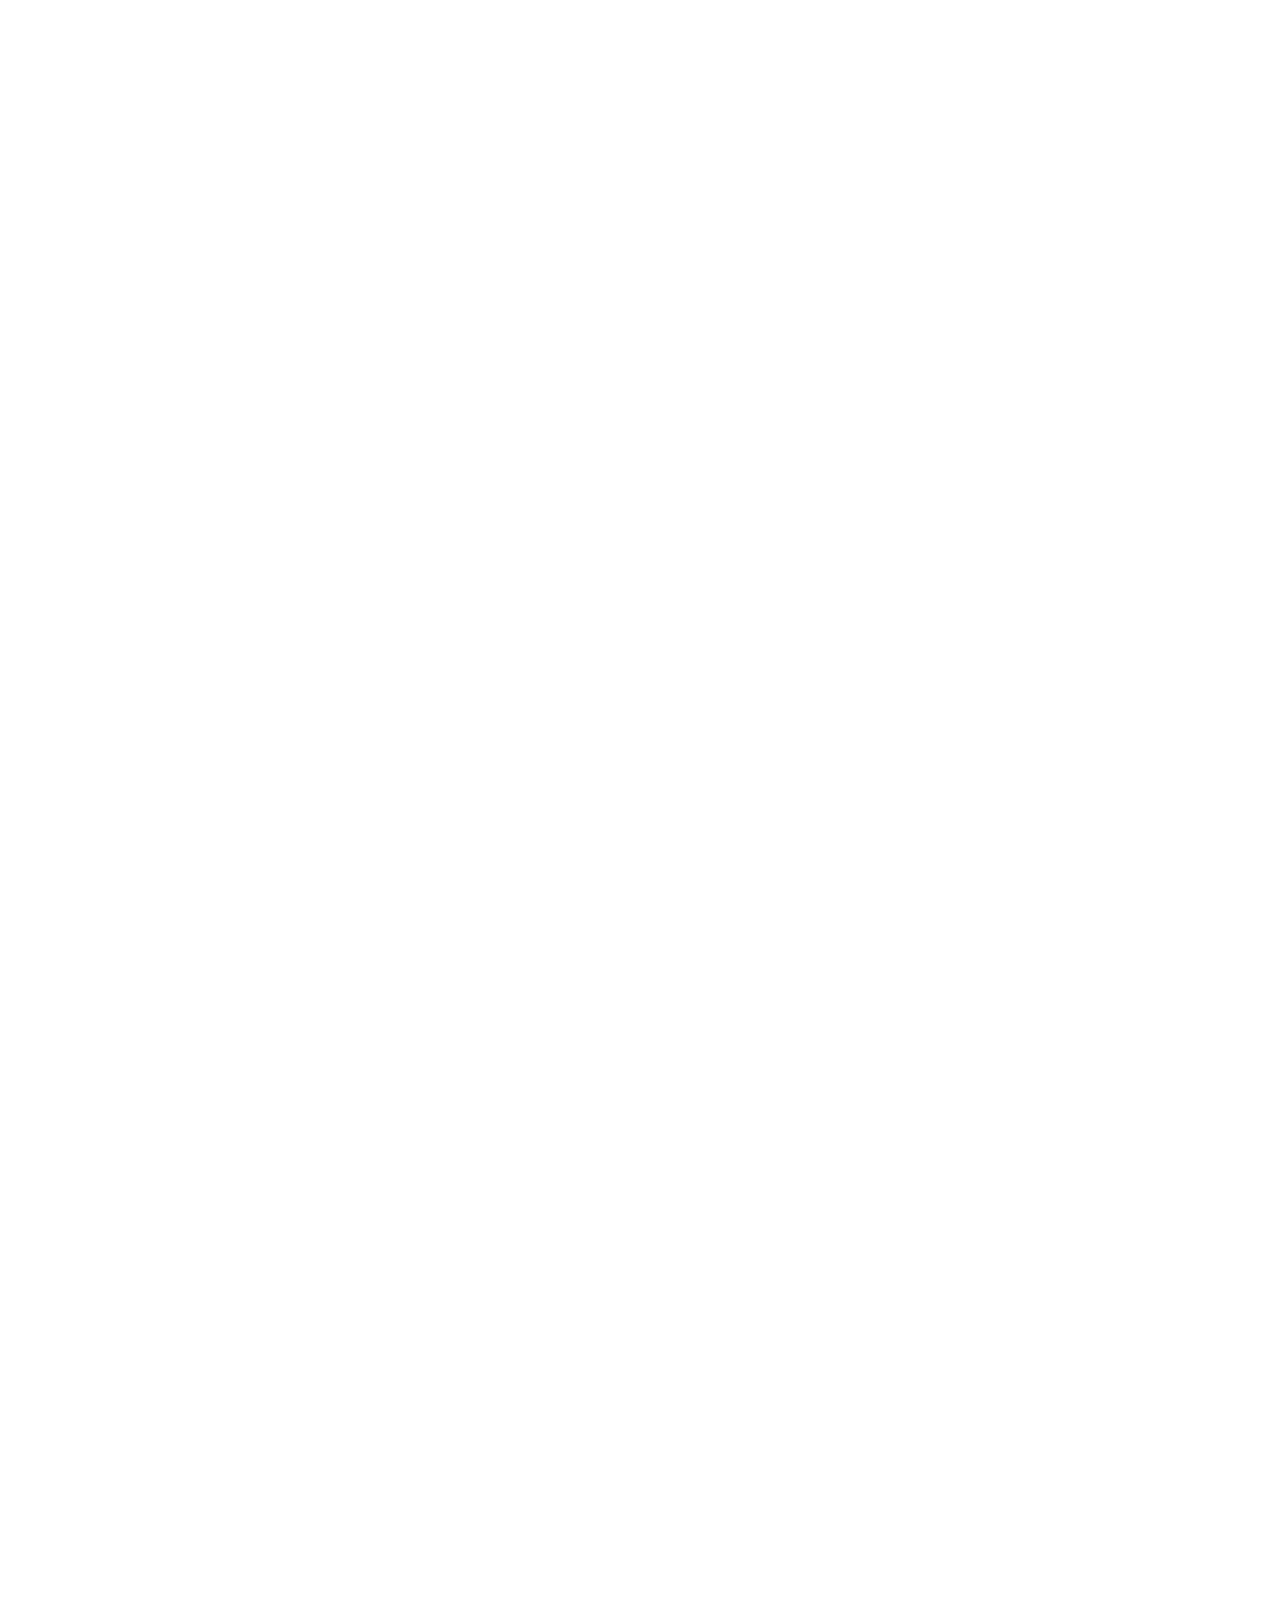
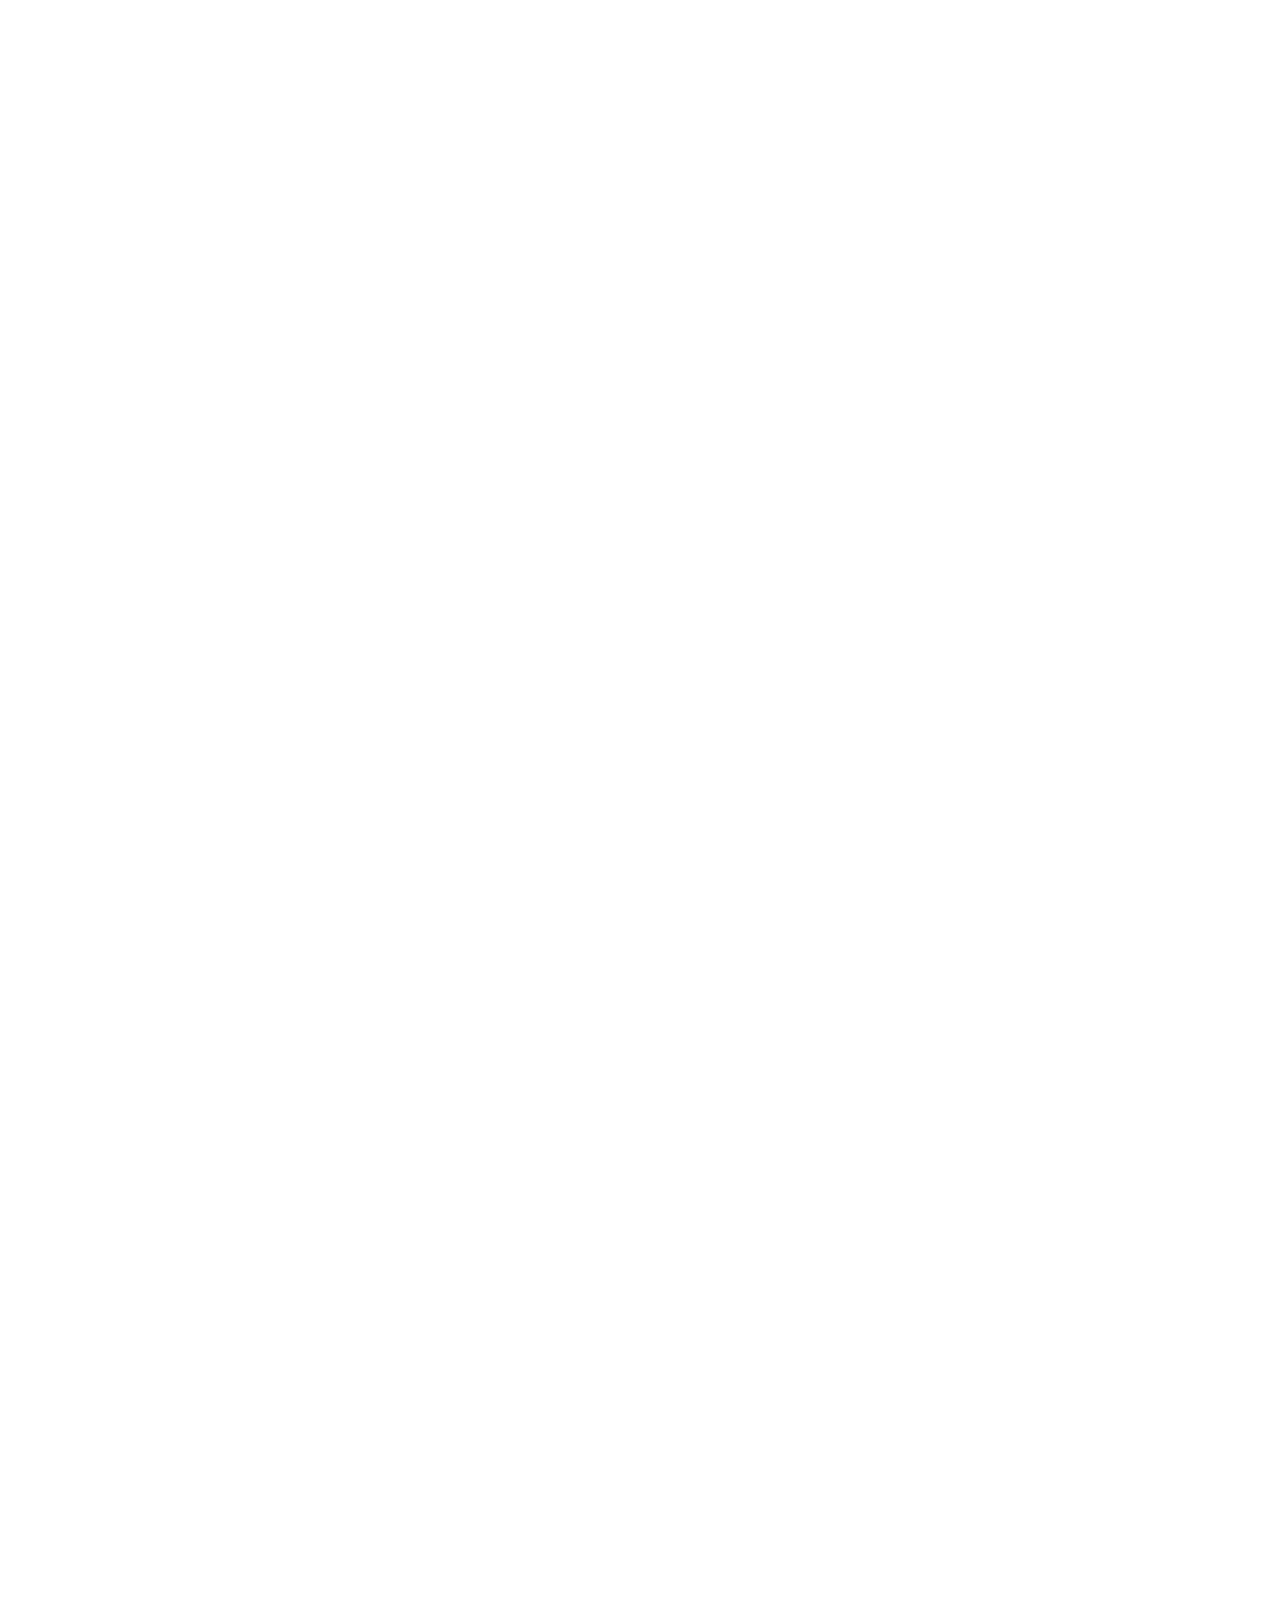
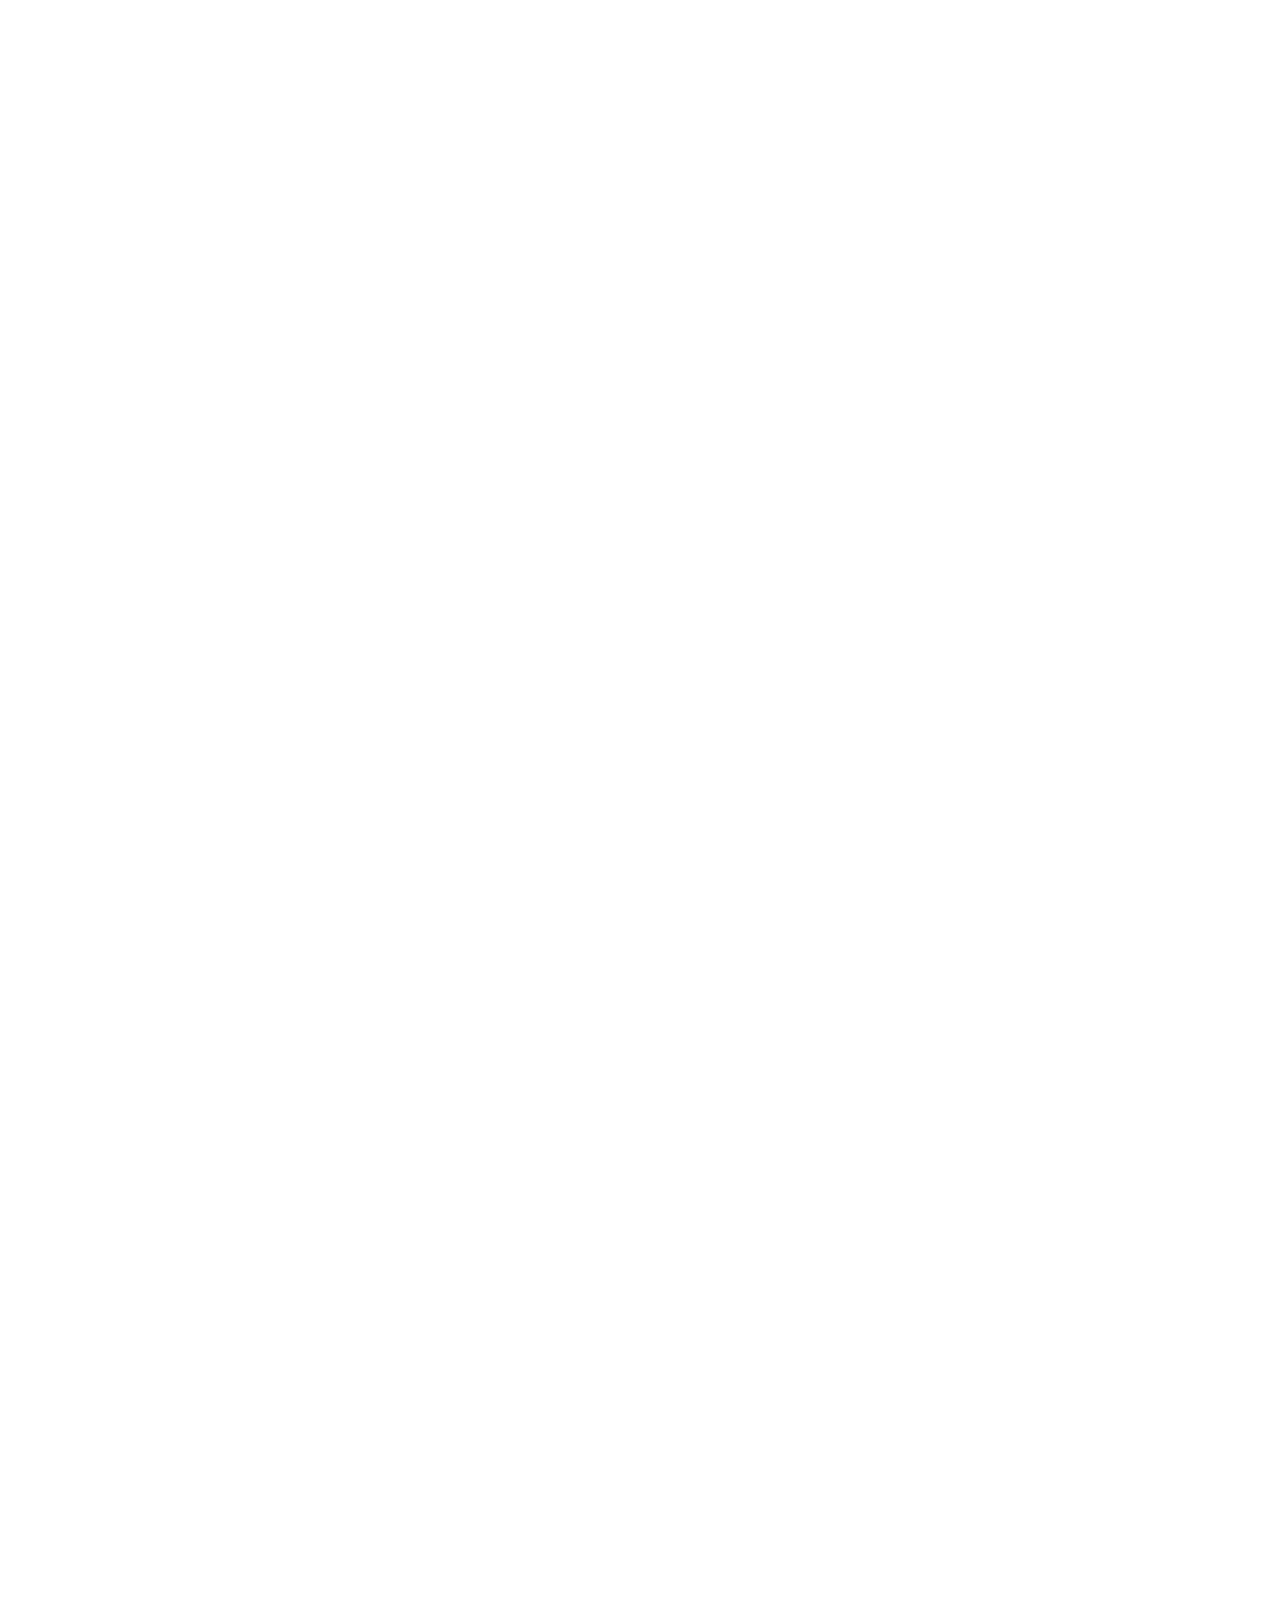
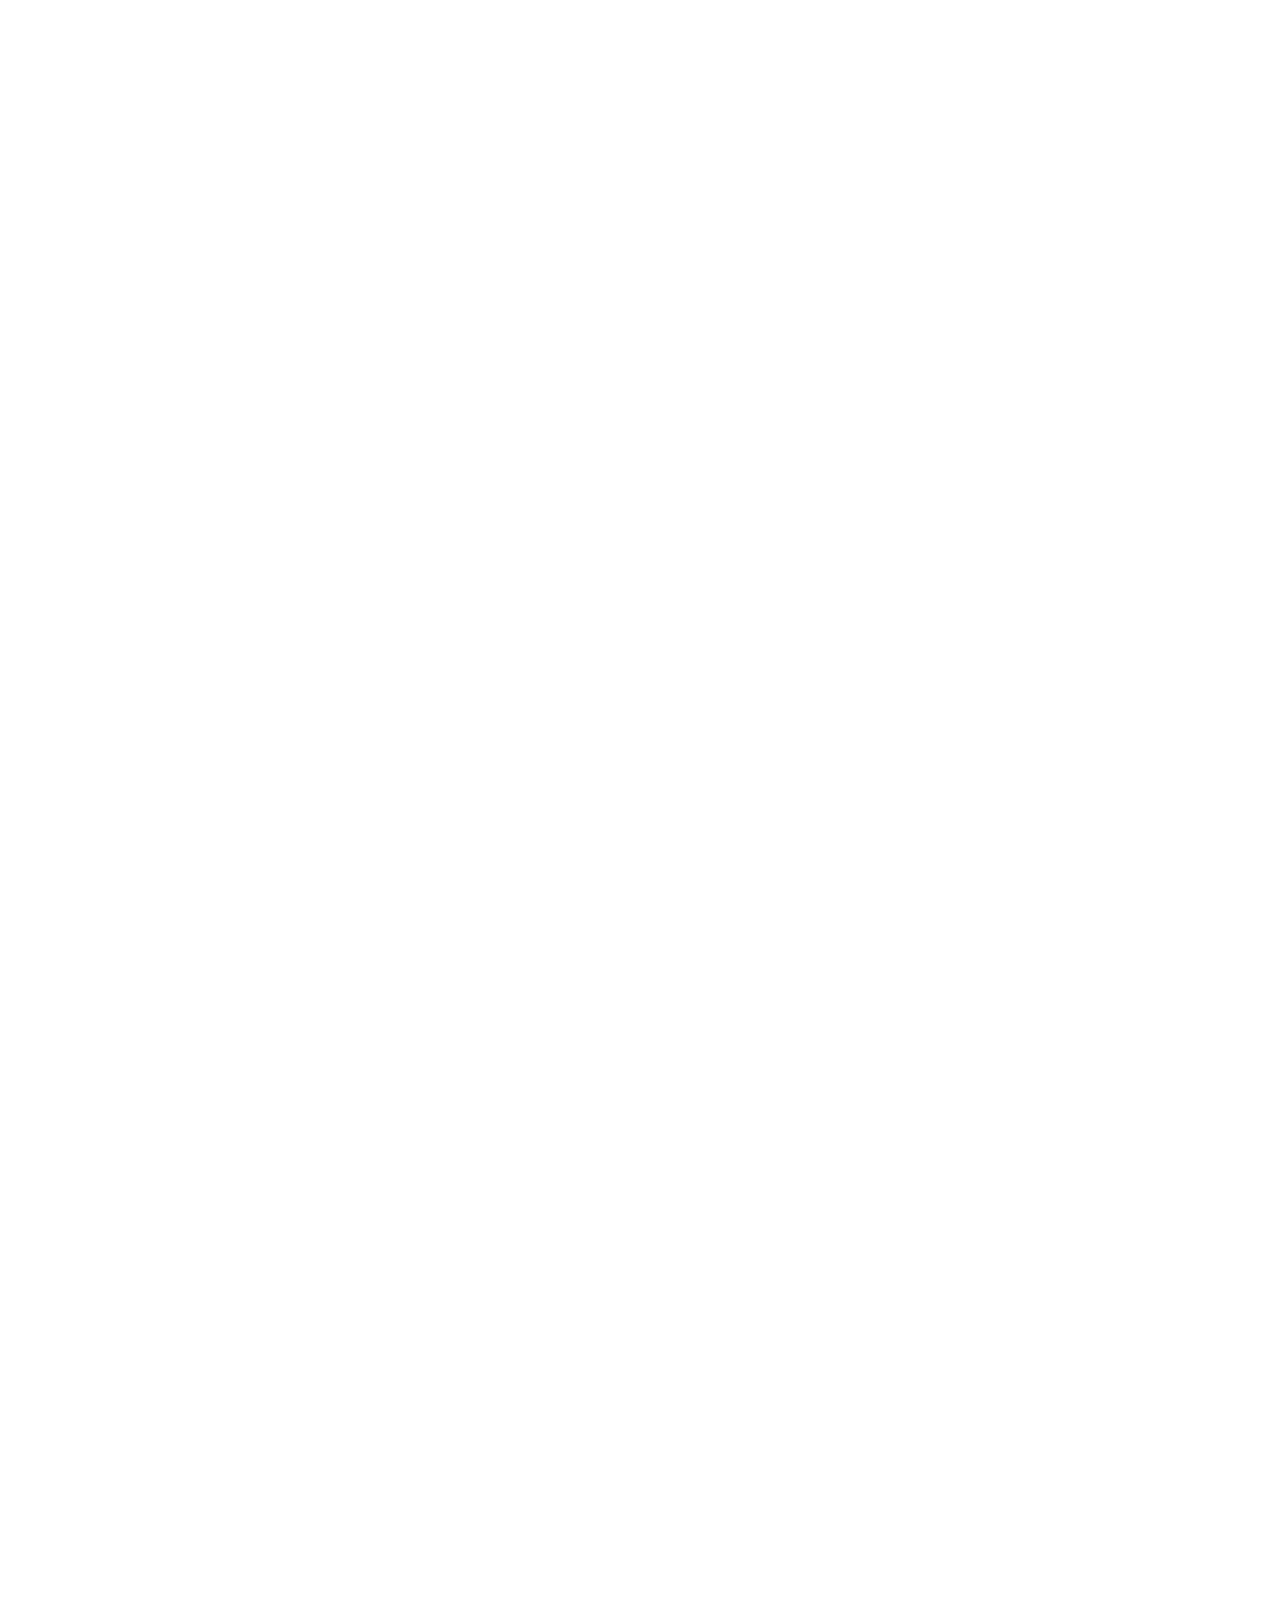
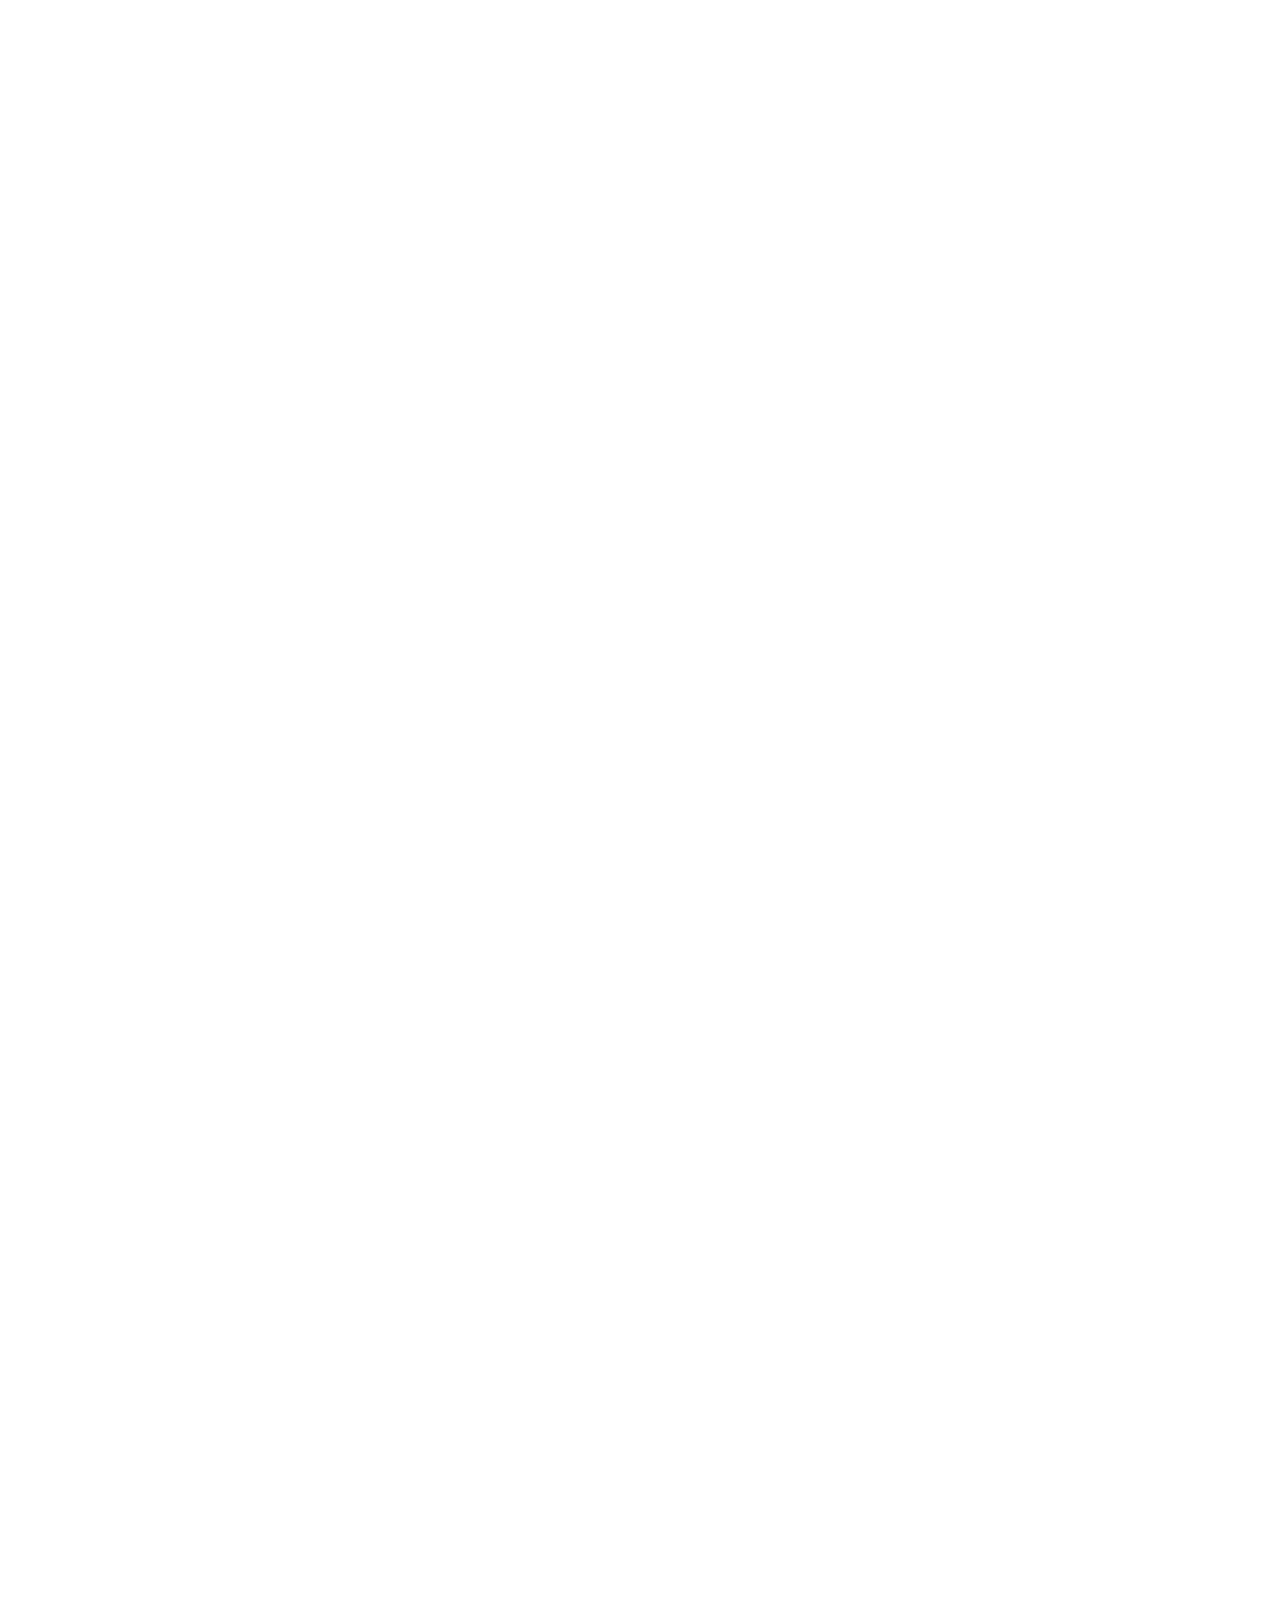
==== commit db3bdfe6: "Fix bug" ====
--- a/index.html
+++ b/index.html
@@ -128,6 +128,38 @@
           praesentium quisquam!
         </p>
       </section>
+      <section class="normal-content">
+        <p class="mid-message">
+          Lorem, ipsum dolor sit amet consectetur adipisicing elit. Deleniti
+          blanditiis quis laudantium, neque ut, labore hic vitae aliquid
+          sapiente debitis ad explicabo impedit qui accusamus. Suscipit expedita
+          iste dolor nesciunt tenetur et earum alias ducimus dolorum molestiae
+          rem explicabo corporis commodi illo quaerat, exercitationem obcaecati
+          eos dignissimos. Ullam, culpa iusto ea quae sed consequatur quam
+          beatae, quibusdam nam pariatur laboriosam. Natus in totam recusandae
+          necessitatibus! Ad ducimus iste, facere consequatur impedit commodi
+          eligendi reprehenderit saepe illum laudantium explicabo, consectetur
+          perspiciatis corporis aspernatur dolorum quo voluptate laborum dicta
+          accusantium, earum unde voluptatibus! Officia ipsam, corporis
+          architecto rerum ipsa magni aut atque!
+        </p>
+      </section>
+      <section class="normal-content">
+        <p class="mid-message">
+          Lorem, ipsum dolor sit amet consectetur adipisicing elit. Deleniti
+          blanditiis quis laudantium, neque ut, labore hic vitae aliquid
+          sapiente debitis ad explicabo impedit qui accusamus. Suscipit expedita
+          iste dolor nesciunt tenetur et earum alias ducimus dolorum molestiae
+          rem explicabo corporis commodi illo quaerat, exercitationem obcaecati
+          eos dignissimos. Ullam, culpa iusto ea quae sed consequatur quam
+          beatae, quibusdam nam pariatur laboriosam. Natus in totam recusandae
+          necessitatibus! Ad ducimus iste, facere consequatur impedit commodi
+          eligendi reprehenderit saepe illum laudantium explicabo, consectetur
+          perspiciatis corporis aspernatur dolorum quo voluptate laborum dicta
+          accusantium, earum unde voluptatibus! Officia ipsam, corporis
+          architecto rerum ipsa magni aut atque!
+        </p>
+      </section>
       <footer class="footer">2020, 1분코딩</footer>
     </div>
   </body>
--- a/css/main.css
+++ b/css/main.css
@@ -19,6 +19,15 @@
 a {
   color: rgb(29, 29, 31);
   text-decoration: none;
+}
+
+body.before-load {
+  overflow: hidden;
+}
+
+.container {
+  /* iPhone 가로 스크롤 방지 */
+  overflow-x: hidden;
 }
 
 .global-nav {
@@ -46,6 +55,10 @@
   position: fixed;
   top: 0;
   background-color: rgba(255, 255, 255, 0.1);
+  /* for iPhone */
+  -webkit-backdrop-filter: saturate(180%) blur(15px);
+  -moz-backdrop-filter: saturate(180%) blur(15px);
+  -o-backdrop-filter: saturate(180%) blur(15px);
   backdrop-filter: saturate(180%) blur(15px);
 }
 
@@ -163,7 +176,7 @@
 
 .canvas-caption {
   max-width: 1000px;
-  margin: -5em auto 0;
+  margin: -24rem auto 0;
   padding: 0 1rem;
   font-size: 1.2rem;
   color: #888;
@@ -212,6 +225,11 @@
 #show-scene-2 #scroll-section-2 .sticky-elem,
 #show-scene-3 #scroll-section-3 .sticky-elem {
   display: block;
+  will-change: transform, opacity;
+}
+
+.scroll-effect-end .sticky-elem {
+  display: noen !important;
 }
 
 .loading {
@@ -227,6 +245,10 @@
   background: white;
   opacity: 0;
   transition: 0.5;
+}
+
+.before-load .container {
+  display: none;
 }
 
 .before-load .loading {
@@ -267,6 +289,10 @@
   animation: loading-circle-ani 1s infinite;
 }
 
+.normal-content {
+  margin-bottom: 10rem;
+}
+
 @media (min-width: 1024px) {
   #scroll-section-0 h1 {
     font-size: 9vw;
@@ -306,6 +332,7 @@
     font-size: 4vw;
   }
   .canvas-caption {
+    margin-top: -8rem;
     padding: 0;
     font-size: 2rem;
   }
